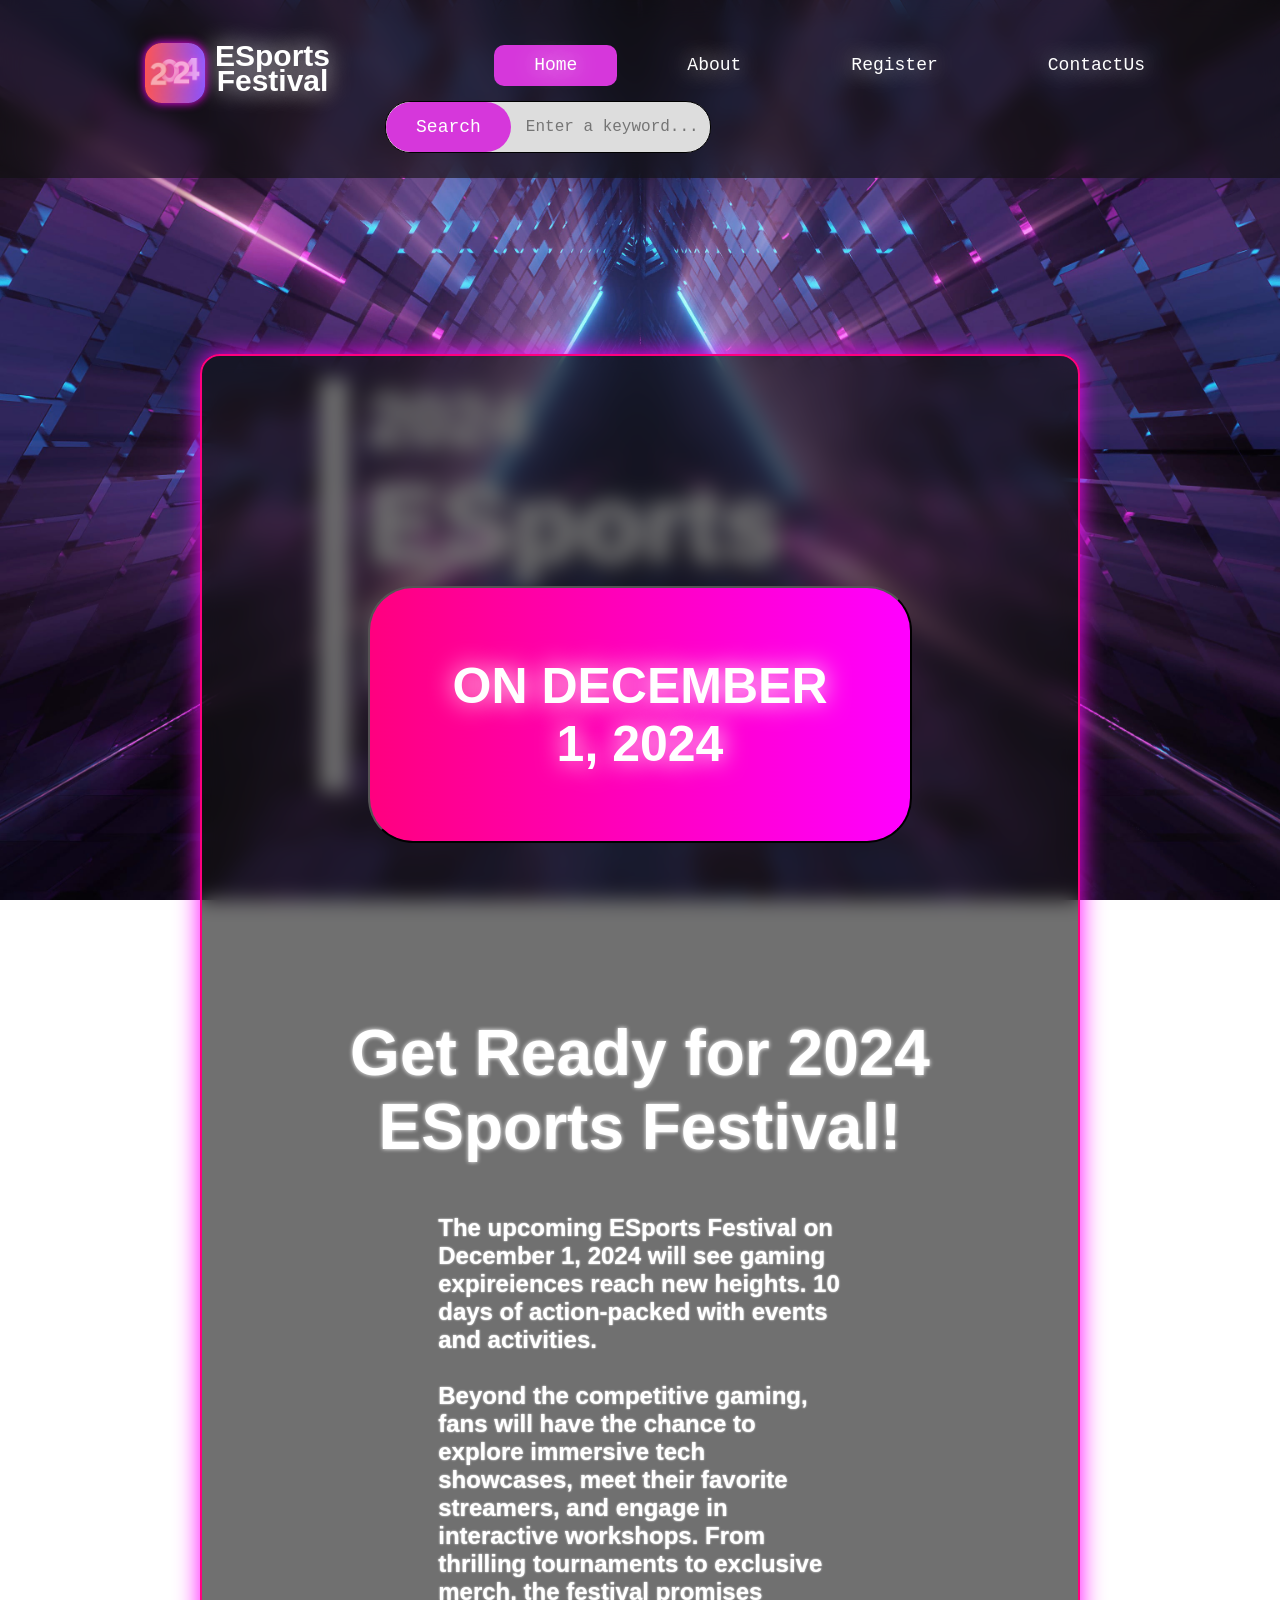
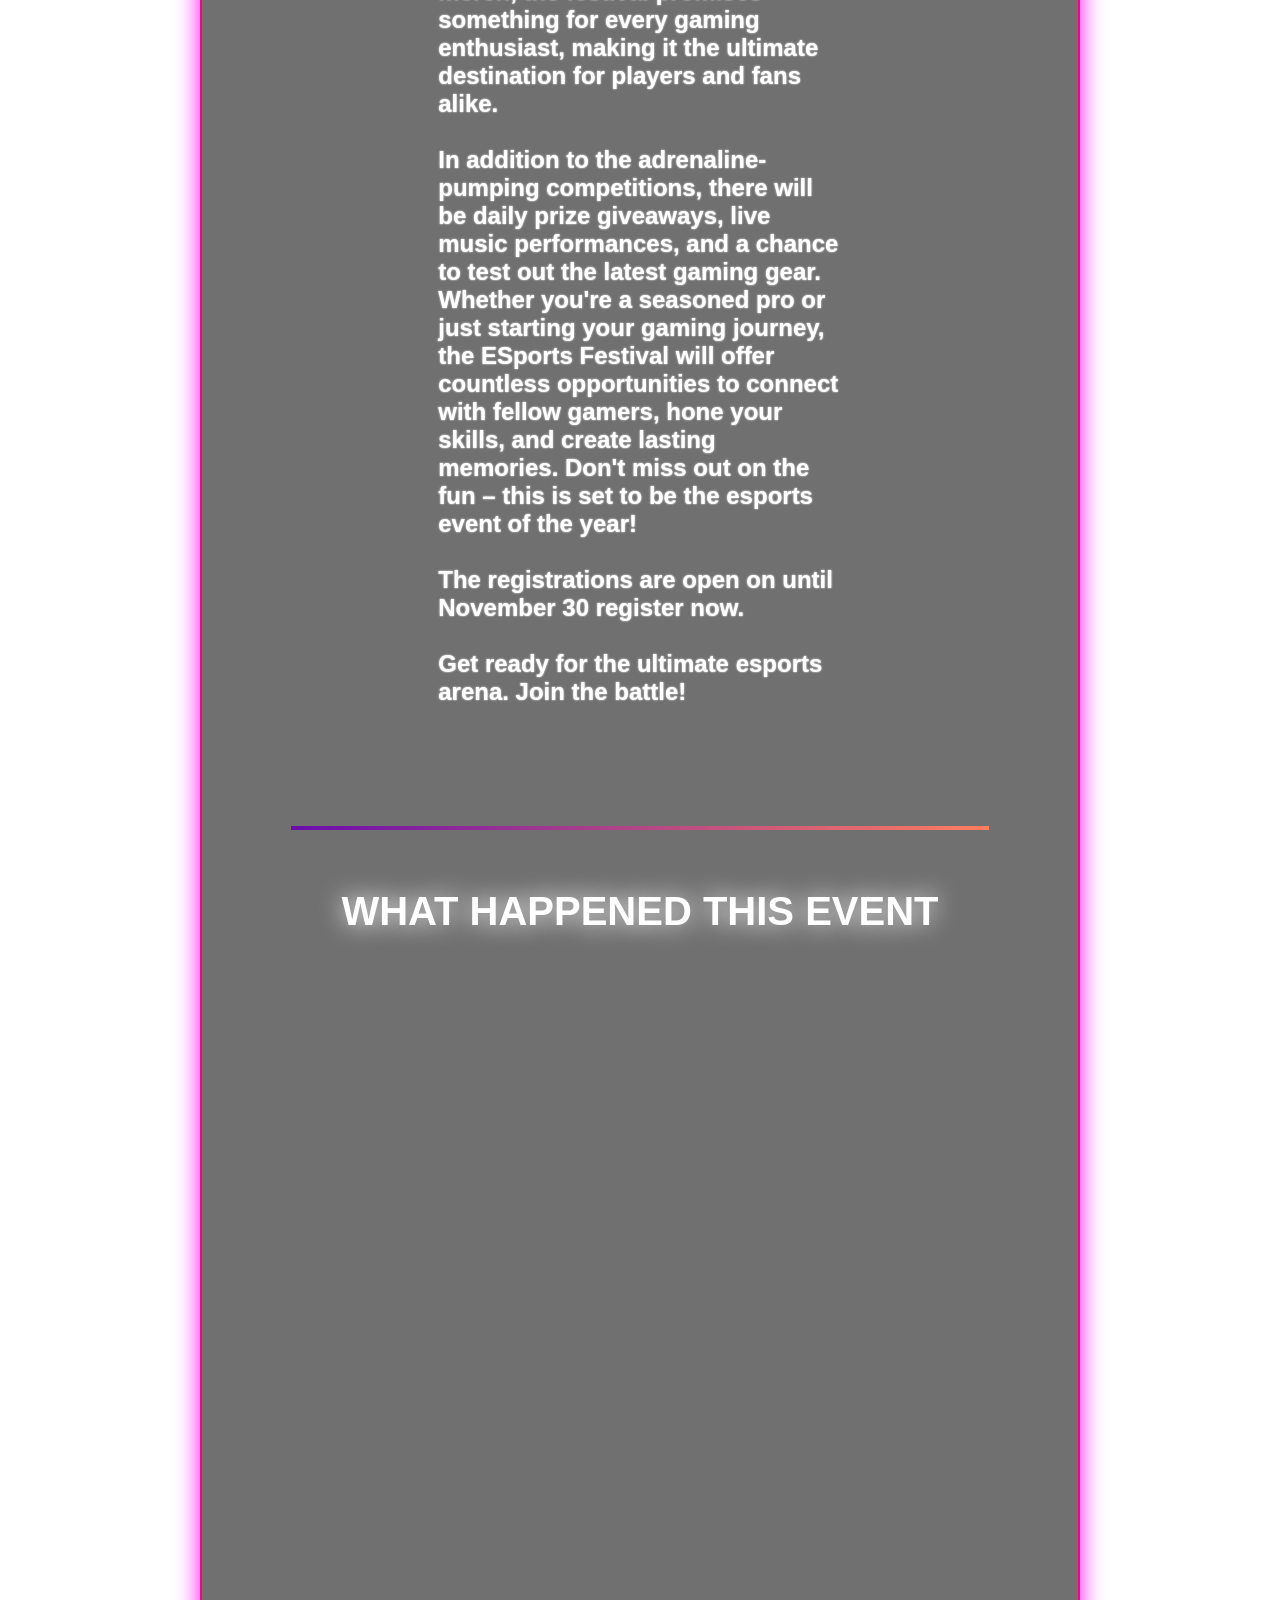
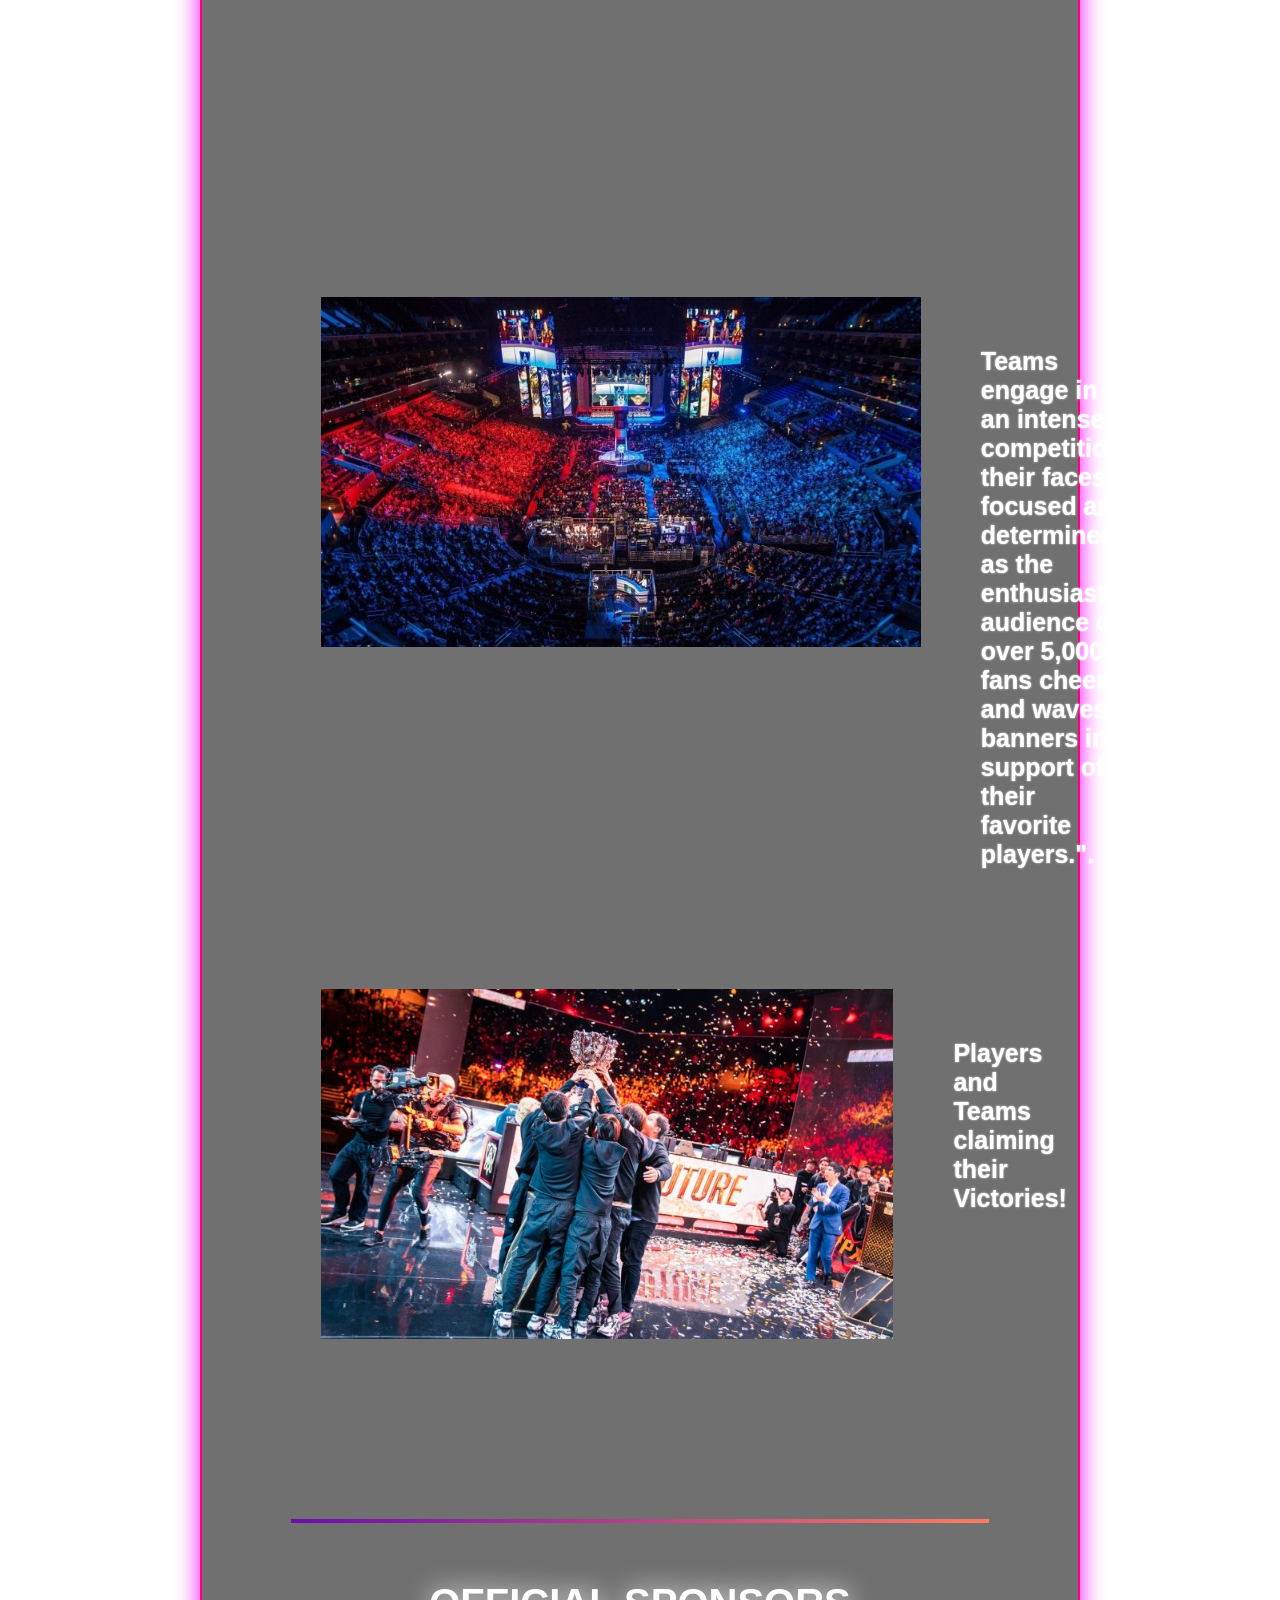
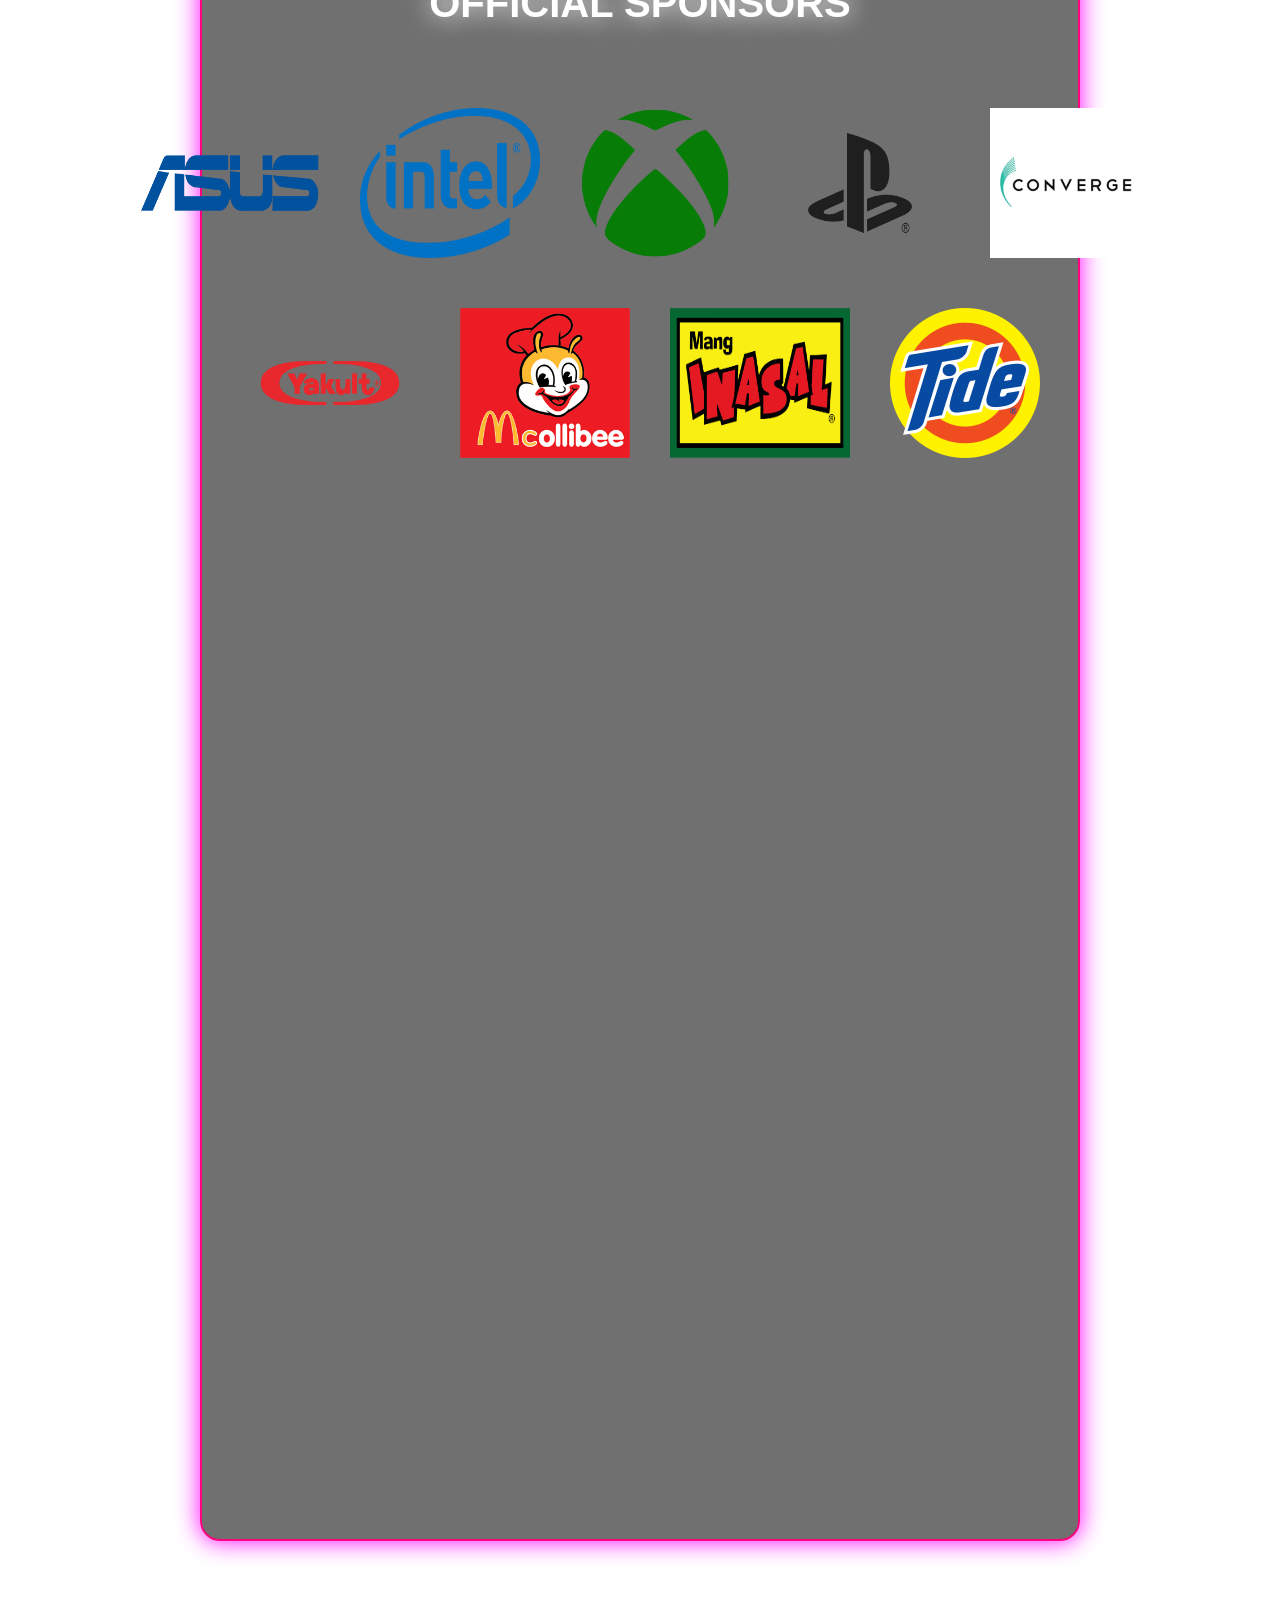
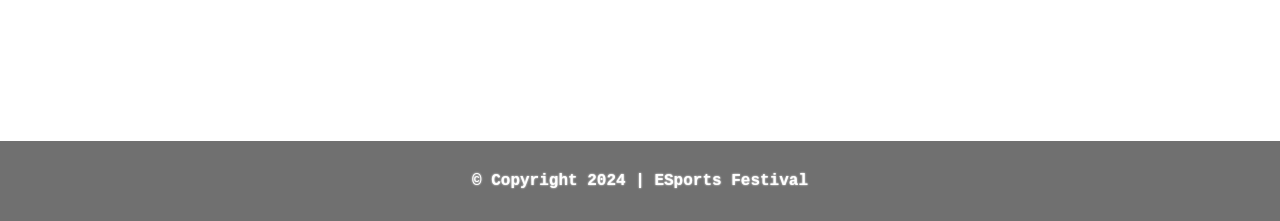
==== schoolstuff/esportsfestival/index.html @ 8cc8c057 "a" ====
<!DOCTYPE html>
<html lang="en">
<head>
  <meta charset="UTF-8">
  <meta name="viewport" content="width=device-width, initial-scale=1.0 , user-scalable=yes">
  <meta http-equiv="X-UA-Compatible" content="IE=edge">
  <title>Home</title>
  <link rel="stylesheet" href="css/header.css">
  <link rel="stylesheet" href="css/style1.css">
  <link rel="stylesheet" href="css/footer.css">
  <link rel="icon" href="img/icon.png">
</head>
<body>

  <!-- reference "https://www.w3schools.com/howto/howto_css_fullscreen_video.asp" -->
  <!-- Header -->
  <div class="header">
    <a href="#" class="logo"><img src="img/2024.png">ESports<br>Festival</a>
    <div class="header-right">
      <a class="active" href="index.html">Home</a>
      <a href="index2.html">About</a>
      <a href="index3.html">Register</a>
      <a href="index4.html">ContactUs</a>
    </div><br>
    <div class="searchbox">
      <form action="php/search_handler.php" method="GET">
          <button type="submit">Search</button>
          <input type="text" name="search" placeholder="Enter a keyword..." required>
      </form>
    </div>
  </div>

  <!-- video source https://www.youtube.com/watch?v=XB7Lzt_stNY&t=5s -->
  <!-- edited source https://youtu.be/AmahHqZ_A8Y -->
  <!-- Video Intro --> 
  <div class="video-container">
    <video autoplay loop muted>
      <source src="video/vid.mp4" type="video/mp4">
    </video>
  </div>

  <!-- Center logo-->
  <div class="overlay-text">
    <h4 class="ani">2024</h4>
    <h2 class="ani">ESports<br>Festival</h2>
    <p>"Power up your esports journey at 2024 Esport Festival! Compete fiercely, win big, and be part of gaming history!"</p>
  </div>
  
  <!-- Content -->
  <div class="content">
    <div class="first-content ani">
      <button>
        <h1 class="ani">ON DECEMBER 1, 2024</h1>
      </button>
      <h2 class="ani">Get Ready for 2024 ESports Festival!</h2>
      <h3 class="ani">The upcoming ESports Festival on December 1, 2024 will see gaming expireiences reach new heights. 10 days of action-packed with events and activities.<br><br>
      Beyond the competitive gaming, fans will have the chance to explore immersive tech showcases, meet their favorite streamers, and engage in interactive workshops. From thrilling tournaments to exclusive merch, the festival promises something for every gaming enthusiast, making it the ultimate destination for players and fans alike.<br><br>
      In addition to the adrenaline-pumping competitions, there will be daily prize giveaways, live music performances, and a chance to test out the latest gaming gear. Whether you're a seasoned pro or just starting your gaming journey, the ESports Festival will offer countless opportunities to connect with fellow gamers, hone your skills, and create lasting memories. Don't miss out on the fun – this is set to be the esports event of the year!<br><br>
      The registrations are open on until November 30 register now.<br><br>
      Get ready for the ultimate esports arena. Join the battle!</h3>
    </div>
    <div class="second-content">
      <h1 class="ani">WHAT HAPPENED THIS EVENT</h1>
      <div class="content1 ani">
        <img src="img/img1.jpg">
        <p>It's an 5v5 up to 10v10 gameplay competition, where teams battle fiercely in a test of skill, strategy, and teamwork to reach the prestigious championship title, showcasing their unique tactics and individual talents in an electrifying atmosphere filled with excitement and anticipation.</p>
      </div>
      <div class="content2 ani">
        <img src="img/img2.jpg">
        <p>Teams engage in an intense competition, their faces focused and determined, as the enthusiastic audience of over 5,000+ fans cheers and waves banners in support of their favorite players.".</p>
      </div>
      <div class="content2 ani">
        <img src="img/img3.jpg">
        <p>Players and Teams claiming their Victories!</p>
      </div>
    </div>
    <div class="third-content ani">
      <h1 class="ani">OFFICIAL SPONSORS</h1>
      <div class="sponsor-logo ani">
        <img src="img/asus.png">
        <img src="img/intel.png">
        <img src="img/xbox.png">
        <img src="img/playstation.png">
        <img src="img/converge.png">
      </div>
      <div class="sponsor-logo ani">
        <img src="img/yakult.png">
        <img src="img/macollibe.png">
        <img src="img/manginasal.png">
        <img src="img/tide.png">
      </div>
    </div>
    <div class="fourth-content ani">
      <div class="school-box ani">
        <a href="https://www.facebook.com/ssctagudin"><img src="img/ispsclogo.png" alt=""></a>
        <h1>Ilocos Sur Polytechnic State College</h1>
        <h1>Bachelor of Science and Information Technology</h1>
        <h2>Project in Front-End</h2>
      </div>
      <div class="developer-box ani">
        <h2 class="ani">Develop By:</h2>
        <div class="devimg ani">
          <a href="https://www.facebook.com/lawrence248"><img src="img/user1.jpg" alt=""></a><br>
          <h3>Mark Lawrence V. Cortez</h3>
          <a href="https://www.facebook.com/Keannzz"><img src="img/user2.jpg" alt=""></a><br>
          <h3>Keannu C. Dela Cruz</h3>
          <a href="https://www.facebook.com/aj.gadiaza.1"><img src="img/user3.jpg" alt=""></a><br>
          <h3>Arvin John G. Ysit</h3>
          <a href="https://www.facebook.com/lhenard.sumbad.7"><img src="img/user4.jpg" alt=""></a><br>
          <h3>Lhenard Aldhrin B. Sumbad</h3>
        </div>
        <h6>This website is entirely fictional and created for educational purposes only.</h6>
      </div>
    </div>
  </div>

  <!-- Footer -->
  <footer>
    <h4>© Copyright 2024 | ESports Festival</h4>
  </footer>
  
  <!-- Animation Script -->
  <script src="javascript/script.js"></script>
</body>
</html>
---- schoolstuff/esportsfestival/css/header.css ----
/* Text animation */
:is(.ani) {
  opacity: 0;
  transform: translateY(24px); 
  transition: opacity 0.8s ease-out, transform 0.8s ease-out;
}

:is(.ani).visible {
  opacity: 1;
  transform: translateY(0);
}

html {
  scroll-behavior: smooth;
}

body { 
  margin: 0;
  font-family: Arial, Helvetica, sans-serif;
  background: url(../img/background2.jpg);
  background-size: cover; 
  background-position: center; 
  background-repeat: no-repeat;
  background-attachment: fixed;
}


/* Header Style */
.header {
  width: 100%;
  padding: 20px 80px;
  box-sizing: border-box;
  backdrop-filter: blur(10px);
  background-color:rgba(18, 18, 18, 0.6);
  position: fixed;
  z-index: 1;
}
  
.header a.logo {
  display: flex;
  font-size: 30px;
  font-weight: bold;
  font-family: 'Franklin Gothic Medium', 'Arial Narrow', Arial, sans-serif;
  text-shadow: 0 0 25px #ffffff;
}

.header a.logo img {
  height: 60px;
  width: 60px;
  border-radius: 28%;
  box-shadow: 0 0 10px #ff00ff; 
  margin: 0 10px;
}

.header a {
  float: left;
  text-align: center;
  margin: 15px 15px;
  padding: 8px 40px;
  text-decoration: none;
  font-size: 18px; 
  line-height: 25px;
  border-radius: 10px;
  color: rgb(255, 255, 255);
  text-shadow: 0 0 25px #ffffff;
  font-family: "Lucida Console", "Courier New", monospace;
}

.header a.active {
  background-color: rgb(214, 55, 219);
  text-shadow: 0 0 25px #ffffff;
  color: white;
}

.header-right {
  margin-top: 10px;
  float: right;
}

.header-right a:hover {
  background-color: #ff00ff;
  box-shadow: 0 0 25px #ff00ff; 
}

.searchbox {
  width: 324px;
  height: 40px;
  margin: 5px 0;
  padding: 5px 0px;
  display: flex;
  align-items: center;
  overflow: hidden;
  cursor: pointer;
  border: 1px solid black;
  border-radius: 25px;
  background-color: #ddd;
  transition: .3s;
}

.searchbox:hover {
  width: 600px;
  border: 1px solid #ff007f;
  box-shadow: 0 0 25px #ff00ff;
  transition: .8s;
}

.searchbox form {
  display: flex;
  width: 100%;
}

.searchbox input {
  margin-left: 5px;
  width: 100%;
  outline: none;
  border: none;
  font-size: 16px;
  padding-left: 10px;
  background: transparent;
  font-family: "Lucida Console", "Courier New", monospace;
}

.searchbox button {
  padding: 10px 30px;
  height: 50px;
  cursor: pointer;
  border: none;
  border-radius: 25px;  
  font-size: 18px;
  color: white;
  background-color: rgb(214, 55, 219);
  font-family: "Lucida Console", "Courier New", monospace;
}

.searchbox button:hover {
  background-color: #ff00ff;
  box-shadow: 0 0 25px #ff00ff;
}
---- schoolstuff/esportsfestival/css/style1.css ----
/* Video Style */
.video {
  height: 100%;
  width: 100%;
  z-index: -1;
  margin-top: -100vh;
  position: fixed;
  top: 0;
}

/* Center logo */
.overlay-text {
  margin: 0;
  padding: 0px 50px;
  top: 65%;
  left: 40%;
  transform: translate(-50%, -50%);
  position: absolute;
  color: white;
  text-align: center;
  font-size: 72px;
  font-weight: bold;
  margin-left: 5%;
  padding-left: 20px;
  border-left: 28px white solid;
  z-index: 0;
  font-family: 'New Century Schoolbook, TeX Gyre Schola', serif;
}

.overlay-text h2, .overlay-text h4 {
  margin: 0;
  text-align: left;
  text-shadow: 0 0 25px #ffffff; 
  font-family: 'Franklin Gothic Medium', 'Arial Narrow', Arial, sans-serif;
}

.overlay-text p {
  margin: 0;
  padding: 40px;
  width: auto;
  text-align: left;
  font-size: .1px;
  font-family: 'Franklin Gothic Medium', 'Arial Narrow', Arial, sans-serif;
  transition: 1s;
}

.overlay-text p:hover {
  text-shadow: 0 0 25px #ffffff; 
  font-size: 30px;
  transition: 2s;
}


/* Content */
.content {
  background-color:rgba(18, 18, 18, 0.6);
  backdrop-filter: blur(10px);
  justify-content: center;
  align-items: center;
  text-align: center;
  width: auto;
  height: auto;
  margin: 200px 200px;
  padding: 50px;
  border-radius: 20px;
  border: 2px solid #ff007f;
  box-shadow: 0 0 25px #ff00ff;
}

.first-content button {
  margin: 0 15%;
  padding: 35px 80px;
  margin-top: 180px;
  margin-bottom: 120px;
  text-align: center;
  border-radius: 45px;
  color: white;
  font-size: 25px;
  text-shadow: 0 0 25px #ffffff;
  background: linear-gradient(to right, #ff007f, #ff00ff);
  font-family: 'Franklin Gothic Medium', 'Arial Narrow', Arial, sans-serif;
  transition: 1s;
}

.first-content button:hover {
  margin: 0 10%;
  padding: 90px 150px;
  margin-top: 180px;
  margin-bottom: 120px;
  text-align: center;
  border-radius: 45px;
  font-size: 32px;
  background: linear-gradient(to right, #ff007f, #ff00ff);
  box-shadow: 0 0 50px #ff00ff;
  transition: .5s;
}

.first-content h2 {
  color: white;
  font-size: 64px;
  margin-bottom: 50px;
  text-align: center;
  text-shadow: 0 0 4px #ffffff;
  font-family: 'Franklin Gothic Medium', 'Arial Narrow', Arial, sans-serif;
}

.first-content h3 {
  margin: 0 24%;
  color: white;
  font-size: 24px;
  margin-bottom: 120px;
  text-align: left;
  text-shadow: 0 0 2px #ffffff;
  font-family: 'Franklin Gothic Medium', 'Arial Narrow', Arial, sans-serif;
}

.second-content {
  margin: 0 5%;
  margin-bottom: 150px;
  text-align: left;
  border-top: 4px solid transparent;
  border-image: linear-gradient(to right, #6a0dad, #ff7e5f);
  border-image-slice: 1;
}

.second-content h1 {
  color: white;
  padding: 32px;
  font-size: 40px;
  font-weight: bold;
  text-align: center;
  text-shadow: 0 0 25px #ffffff;
  font-family: 'Franklin Gothic Medium', 'Arial Narrow', Arial, sans-serif;
}

.content1 {
  margin: 5% 0;
  display: flex;
}

.content1 img {
  padding: 30px;
  height: auto;
  width: auto;
}

.content2 {
  margin: 5% 0;
  display: flex;
}

.content2 img {
  padding: 30px;
  height: 350px;
  width: 600px;
}

.content3 {
  margin: 5% 0;
  display: flex;
}

.content3 img {
  padding: 30px;
  height: 350px;
  width: 600px;
}

.content p {
  color: white;
  padding: 30px 30px;
  margin-top: 50px;
  text-align: left;
  font-size: 25px;
  font-weight: bold;
  text-shadow: 0 0 2px #ffffff;
  font-family: 'Franklin Gothic Medium', 'Arial Narrow', Arial, sans-serif;
  transition: .5s;
}

.content p:hover {
  font-size: 28px;
  transition: .8s;
}

.third-content {
  margin: 0 5%;
  margin-bottom: 200px;
  text-align: left;
  border-top: 4px solid transparent;
  border-image: linear-gradient(to right, #6a0dad, #ff7e5f);
  border-image-slice: 1;
}

.third-content h1 {
  color: white;
  padding: 32px;
  font-size: 40px;
  font-weight: bold;
  text-align: center;
  text-shadow: 0 0 25px #ffffff;
  font-family: 'Franklin Gothic Medium', 'Arial Narrow', Arial, sans-serif;
}

.sponsor-logo {
  margin: 50px 0;
  display: flex;
  justify-content: center;
  align-items: center;
}

.third-content img {
  margin: 0 20px;
  height: 150px;
  width: 180px;
  transition: .8s;
}

.third-content img:hover {
  margin: 0 20px;
  height: 180px;
  width: 200px;
  transition: .5s;
}

.fourth-content {
  margin: 0 5%;
  text-align: left;
  border-top: 4px solid transparent;
  border-image: linear-gradient(to right, #6a0dad, #ff7e5f);
  border-image-slice: 1;
}

.school-box {
  margin-top: 5%;
  text-align: center;
}

.school-box img {
  height: auto;
  width: auto;
}

.school-box h1 {
  color: white;
  padding: 5px;
  font-size: 35px;
  font-weight: bold;
  text-align: center;
  text-shadow: 0 0 25px #ffffff;
  font-family: 'Franklin Gothic Medium', 'Arial Narrow', Arial, sans-serif;
}

.school-box h2 {
  margin-top: 5%;
  color: white;
  padding: 20px;
  font-size: 30px;
  font-weight: bold;
  text-align: center;
  text-shadow: 0 0 25px #ffffff;
  font-family: 'Franklin Gothic Medium', 'Arial Narrow', Arial, sans-serif;
}

.developer-box {
  margin-top: 20px;
  text-align: left;
}

.developer-box h2 {
  color: white;
  font-size: 24px;
  margin: 5% 20%;
  font-weight: bold;
  text-shadow: 0 0 25px #ffffff;
  font-family: 'Franklin Gothic Medium', 'Arial Narrow', Arial, sans-serif;
}

.developer-box div {
  display: flex;
  text-align: left;
  margin: 20px 20px;
}

.devimg img {
  margin: 20px;
  height: 100px;
  width: 100px;
  border-radius: 100%;
  transition: .8s;
}

.devimg img:hover {
  margin: 20px;
  height: 100px;
  width: 100px;
  border-radius: 10%;
  transition: .4s;
}

.devimg h3 {
  color: white;
  margin-top: 5%;
  font-size: 18px;
  font-weight: bold;
  text-shadow: 0 0 25px #ffffff;
  font-family: 'Franklin Gothic Medium', 'Arial Narrow', Arial, sans-serif;
}

.developer-box h6 {
  color: white;
  margin-top: 5%;
  font-size: 18px;
  font-weight: bold;
  text-align: center;
  font-family: 'Franklin Gothic Medium', 'Arial Narrow', Arial, sans-serif;
}


/* Mobile Phone Screen */
@media screen and (max-width: 1080px) {
/* Header Style */
.header {
  background-color:rgba(18, 18, 18, 1);
  position: fixed;
  overflow: hidden;
  width: 100%;
  padding: 24px px;
  z-index: 1;
  display: flex;
  flex-wrap: wrap;
}

.header a {
  flex-grow: 1;
  flex-basis: 200;
  width: 250px;
  float: none;
  display: block;
  text-align: left;
}

.header-right {
  float: none;
}


/* Video Style */
.video {
  height: 100%;
  width: 20%;
  z-index: -1;
  margin-top: -100vh;
  position: fixed;
  top: 0;
}


/* Center logo */
.overlay-text {
  position: absolute;
  top: 60%;
  left: 50%;
  transform: translate(-50%, -50%);
  width: 400px;
  color: white;
  text-align: center;
  font-size: 36px;
  font-weight: bold;
  padding-left: 20px;
  border-left: 25px white solid;
  z-index: 0;
  font-family: 'Franklin Gothic Medium', 'Arial Narrow', Arial, sans-serif;
}


/* Content */
.content {
  background-color:rgba(18, 18, 18, 0.8);
  margin: 0;
  display: flex;
  flex-wrap: wrap;
  border-radius: 0px;
}

.content div {
  flex-grow: 1;
  flex-basis: 200;
  display: flex;
  flex-wrap: wrap;
}

.first-content {
  display: flex;
  flex-wrap: wrap;
}

.first-content h1, h2, h3 {
  flex-grow: 1;
  flex-basis: 200;
}

.second-content {
  display: flex;
  flex-wrap: wrap;
}

.second-content div {
  flex-grow: 1;
  flex-basis: 200;
}

.third-content {
  display: flex;
  flex-wrap: wrap;
}

.third-content div {
  flex-grow: 1;
  flex-basis: 200;
}

.developer-box {
  display: flex;
  flex-wrap: wrap;
}

.developer-box  a, h3{
  flex-grow: 1;
  flex-basis: 200;
}

/* Footer */
footer {
  background-color:rgba(18, 18, 18, 0.8);
  text-align: center;
  padding: 10px 0;
  margin: 0;
  width: 100%;
}
}
---- schoolstuff/esportsfestival/css/footer.css ----
/* Footer */
footer {
  background-color:rgba(18, 18, 18, 0.6);
  backdrop-filter: blur(10px);
  text-align: center;
  padding: 10px 0;
  margin-top: 50px;
  width: 100%;
}
  
footer h4 {
  text-shadow: 0 0 2px #ffffff; 
  color: white;
  font-family: "Lucida Console", "Courier New", monospace;
  text-align: center;
}
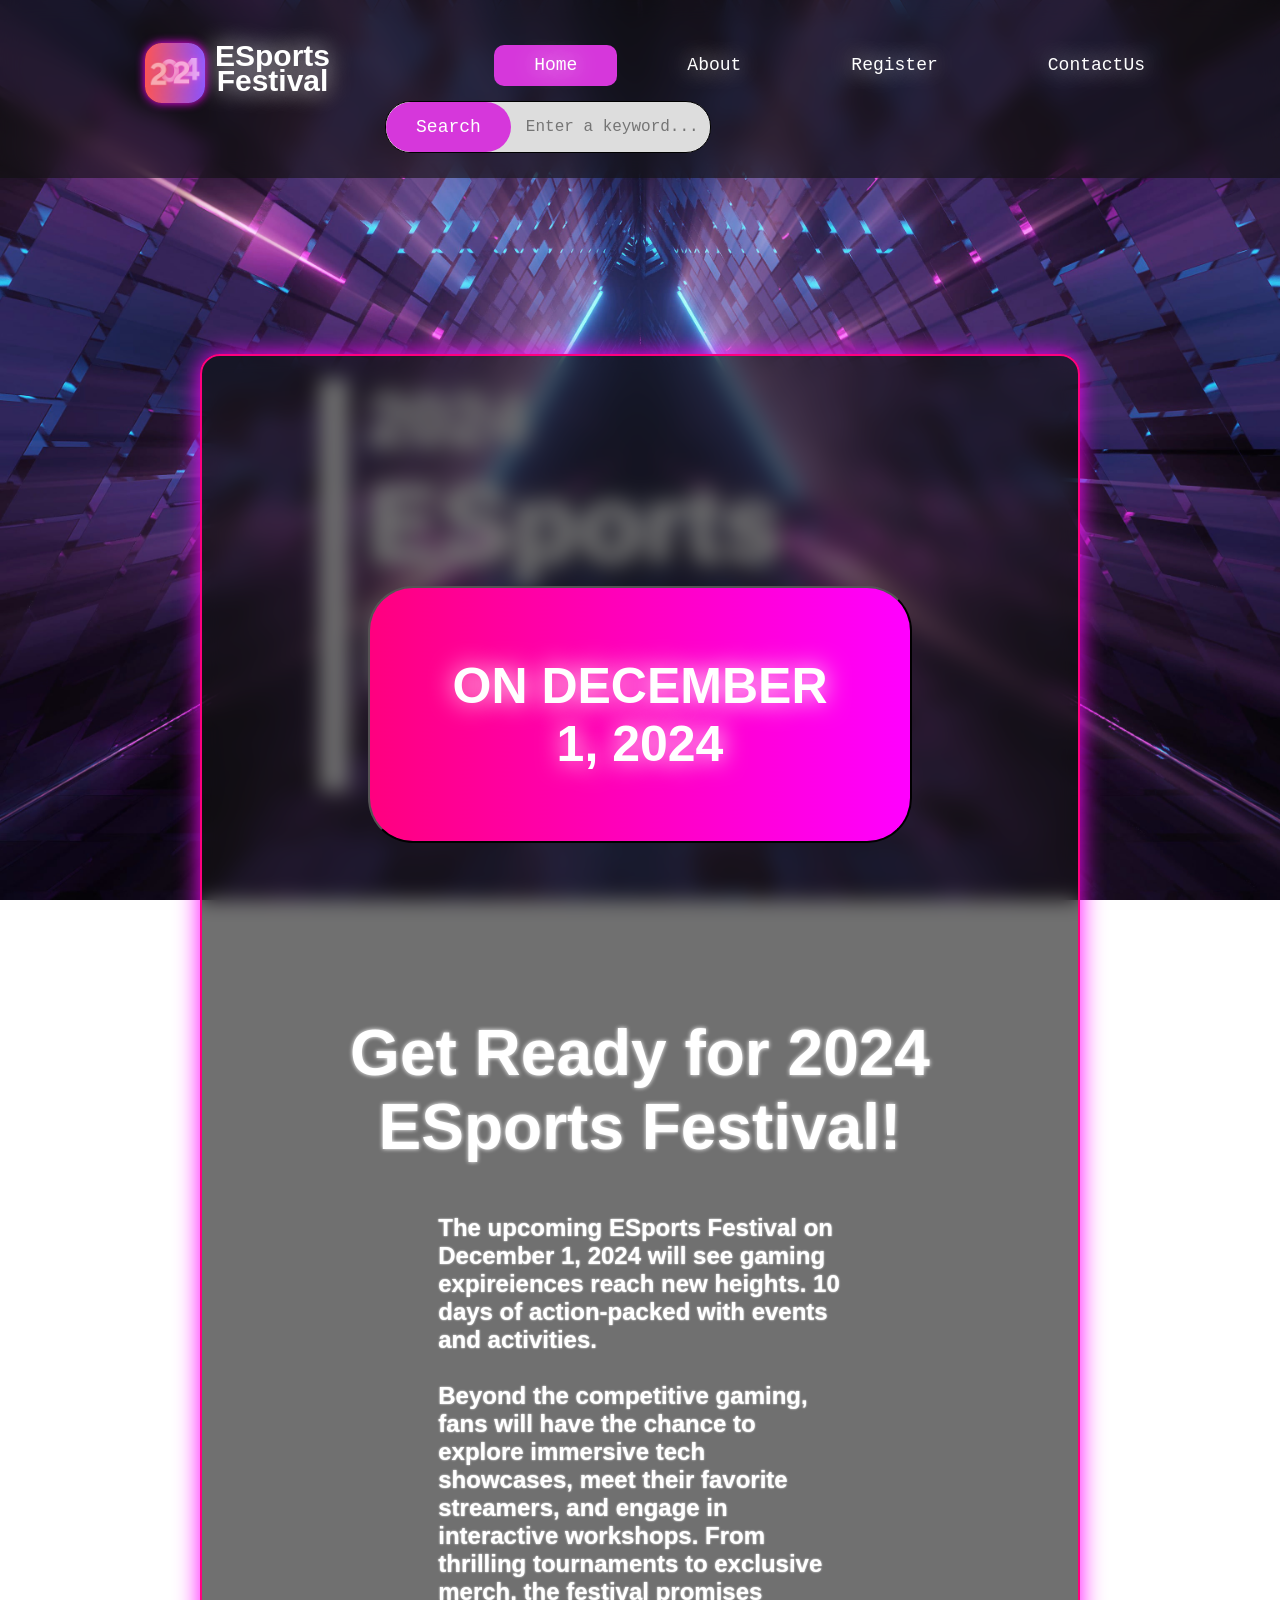
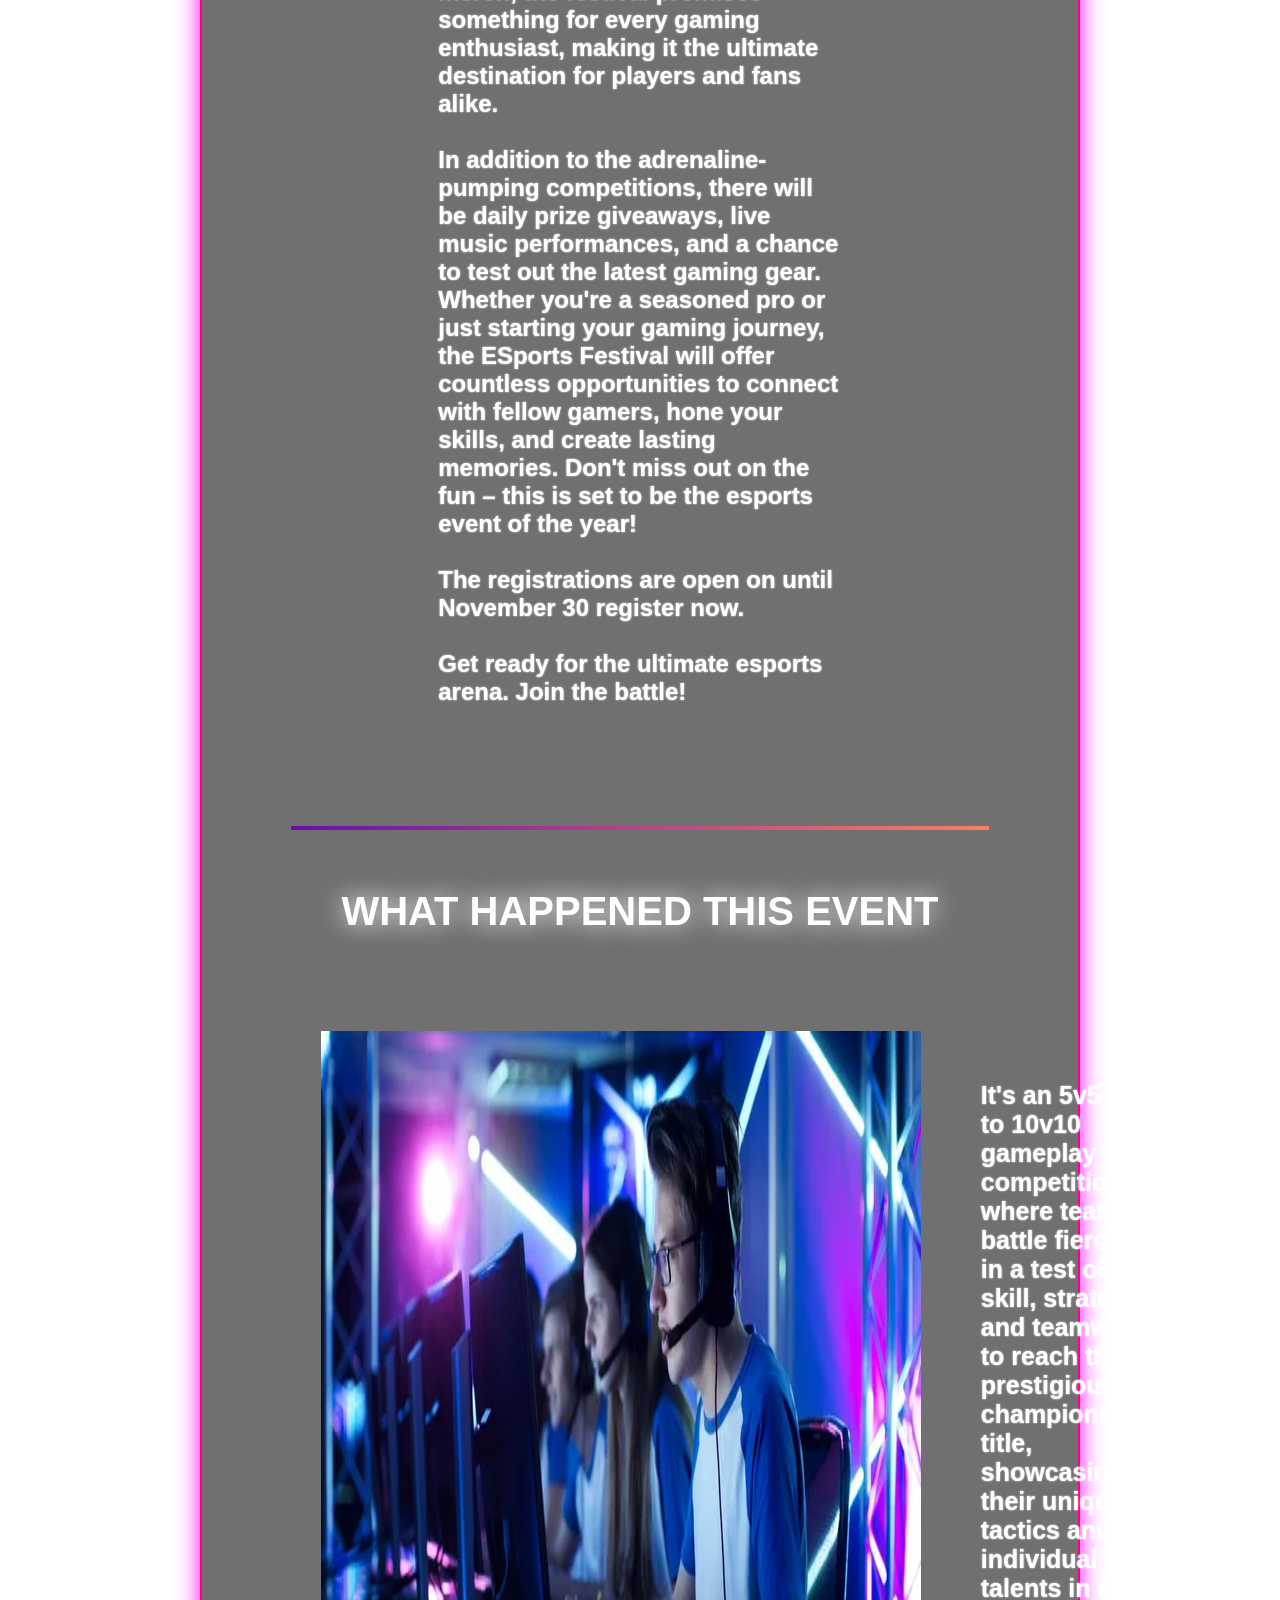
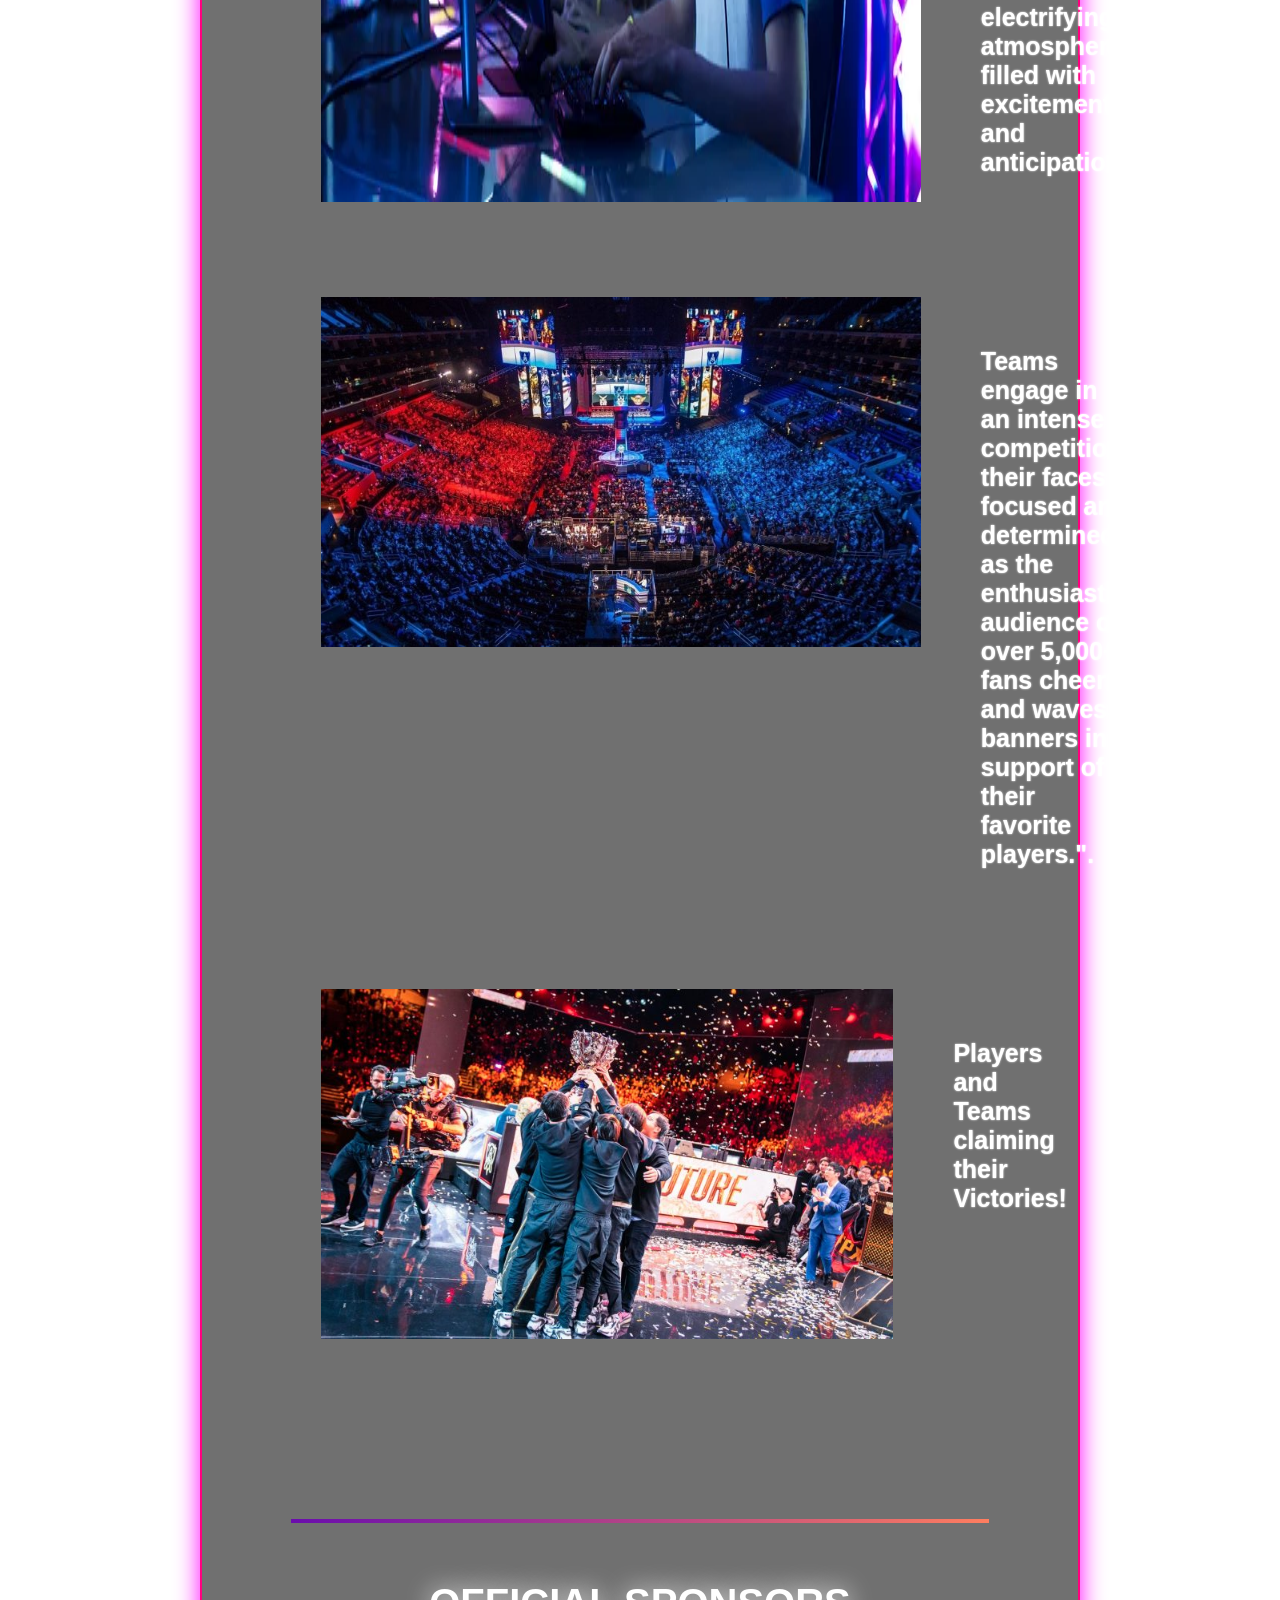
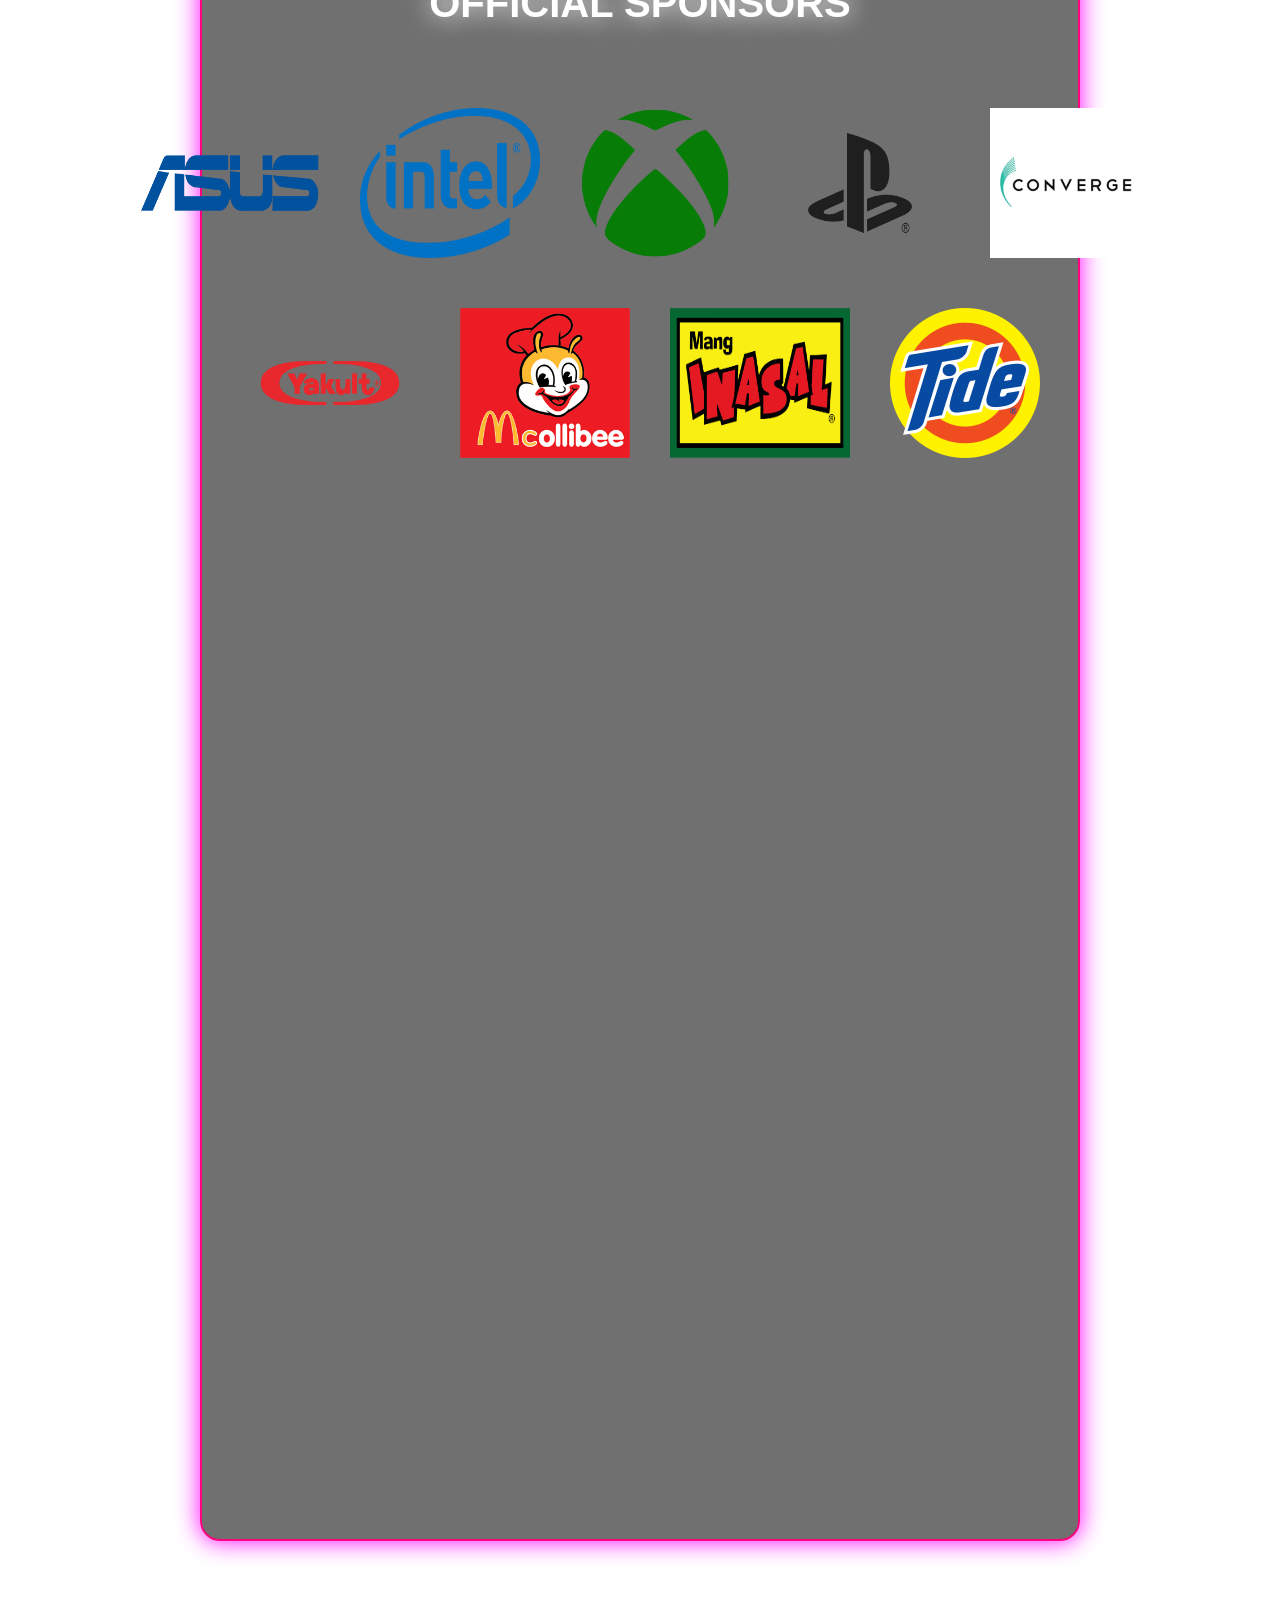
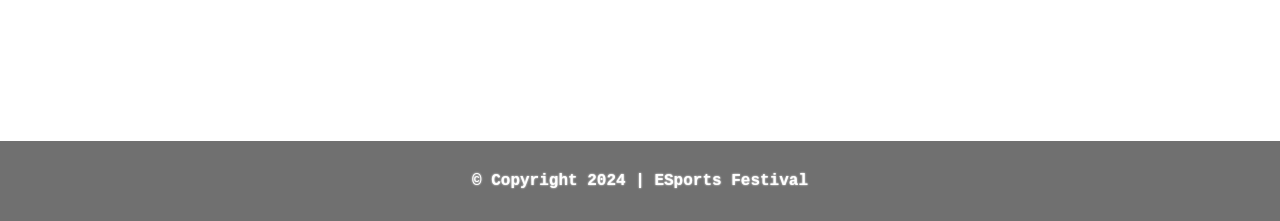
==== commit 6d5fb41e: "a" ====
--- a/schoolstuff/esportsfestival/index.html
+++ b/schoolstuff/esportsfestival/index.html
@@ -6,7 +6,7 @@
   <meta http-equiv="X-UA-Compatible" content="IE=edge">
   <title>Home</title>
   <link rel="stylesheet" href="css/header.css">
-  <link rel="stylesheet" href="css/style1.css">
+  <link rel="stylesheet" href="css/home.css">
   <link rel="stylesheet" href="css/footer.css">
   <link rel="icon" href="img/icon.png">
 </head>
@@ -18,9 +18,9 @@
     <a href="#" class="logo"><img src="img/2024.png">ESports<br>Festival</a>
     <div class="header-right">
       <a class="active" href="index.html">Home</a>
-      <a href="index2.html">About</a>
-      <a href="index3.html">Register</a>
-      <a href="index4.html">ContactUs</a>
+      <a href="about.php">About</a>
+      <a href="register.html">Register</a>
+      <a href="contact.html">ContactUs</a>
     </div><br>
     <div class="searchbox">
       <form action="php/search_handler.php" method="GET">
--- a/schoolstuff/esportsfestival/css/home.css
+++ b/schoolstuff/esportsfestival/css/home.css
@@ -0,0 +1,441 @@
+/* Video Style */
+.video {
+  height: 100%;
+  width: 100%;
+  z-index: -1;
+  margin-top: -100vh;
+  position: fixed;
+  top: 0;
+}
+
+/* Center logo */
+.overlay-text {
+  margin: 0;
+  padding: 0px 50px;
+  top: 65%;
+  left: 40%;
+  transform: translate(-50%, -50%);
+  position: absolute;
+  color: white;
+  text-align: center;
+  font-size: 72px;
+  font-weight: bold;
+  margin-left: 5%;
+  padding-left: 20px;
+  border-left: 28px white solid;
+  z-index: 0;
+  font-family: 'New Century Schoolbook, TeX Gyre Schola', serif;
+}
+
+.overlay-text h2, .overlay-text h4 {
+  margin: 0;
+  text-align: left;
+  text-shadow: 0 0 25px #ffffff; 
+  font-family: 'Franklin Gothic Medium', 'Arial Narrow', Arial, sans-serif;
+}
+
+.overlay-text p {
+  margin: 0;
+  padding: 40px;
+  width: auto;
+  text-align: left;
+  font-size: .1px;
+  font-family: 'Franklin Gothic Medium', 'Arial Narrow', Arial, sans-serif;
+  transition: 1s;
+}
+
+.overlay-text p:hover {
+  text-shadow: 0 0 25px #ffffff; 
+  font-size: 30px;
+  transition: 2s;
+}
+
+
+/* Content */
+.content {
+  background-color:rgba(18, 18, 18, 0.6);
+  backdrop-filter: blur(10px);
+  justify-content: center;
+  align-items: center;
+  text-align: center;
+  width: auto;
+  height: auto;
+  margin: 200px 200px;
+  padding: 50px;
+  border-radius: 20px;
+  border: 2px solid #ff007f;
+  box-shadow: 0 0 25px #ff00ff;
+}
+
+.first-content button {
+  margin: 0 15%;
+  padding: 35px 80px;
+  margin-top: 180px;
+  margin-bottom: 120px;
+  text-align: center;
+  border-radius: 45px;
+  color: white;
+  font-size: 25px;
+  text-shadow: 0 0 25px #ffffff;
+  background: linear-gradient(to right, #ff007f, #ff00ff);
+  font-family: 'Franklin Gothic Medium', 'Arial Narrow', Arial, sans-serif;
+  transition: 1s;
+}
+
+.first-content button:hover {
+  margin: 0 10%;
+  padding: 90px 150px;
+  margin-top: 180px;
+  margin-bottom: 120px;
+  text-align: center;
+  border-radius: 45px;
+  font-size: 32px;
+  background: linear-gradient(to right, #ff007f, #ff00ff);
+  box-shadow: 0 0 50px #ff00ff;
+  transition: .5s;
+}
+
+.first-content h2 {
+  color: white;
+  font-size: 64px;
+  margin-bottom: 50px;
+  text-align: center;
+  text-shadow: 0 0 4px #ffffff;
+  font-family: 'Franklin Gothic Medium', 'Arial Narrow', Arial, sans-serif;
+}
+
+.first-content h3 {
+  margin: 0 24%;
+  color: white;
+  font-size: 24px;
+  margin-bottom: 120px;
+  text-align: left;
+  text-shadow: 0 0 2px #ffffff;
+  font-family: 'Franklin Gothic Medium', 'Arial Narrow', Arial, sans-serif;
+}
+
+.second-content {
+  margin: 0 5%;
+  margin-bottom: 150px;
+  text-align: left;
+  border-top: 4px solid transparent;
+  border-image: linear-gradient(to right, #6a0dad, #ff7e5f);
+  border-image-slice: 1;
+}
+
+.second-content h1 {
+  color: white;
+  padding: 32px;
+  font-size: 40px;
+  font-weight: bold;
+  text-align: center;
+  text-shadow: 0 0 25px #ffffff;
+  font-family: 'Franklin Gothic Medium', 'Arial Narrow', Arial, sans-serif;
+}
+
+.content1 {
+  margin: 5% 0;
+  display: flex;
+}
+
+.content1 img {
+  padding: 30px;
+  height: auto;
+  width: auto;
+}
+
+.content2 {
+  margin: 5% 0;
+  display: flex;
+}
+
+.content2 img {
+  padding: 30px;
+  height: 350px;
+  width: 600px;
+}
+
+.content3 {
+  margin: 5% 0;
+  display: flex;
+}
+
+.content3 img {
+  padding: 30px;
+  height: 350px;
+  width: 600px;
+}
+
+.content p {
+  color: white;
+  padding: 30px 30px;
+  margin-top: 50px;
+  text-align: left;
+  font-size: 25px;
+  font-weight: bold;
+  text-shadow: 0 0 2px #ffffff;
+  font-family: 'Franklin Gothic Medium', 'Arial Narrow', Arial, sans-serif;
+  transition: .5s;
+}
+
+.content p:hover {
+  font-size: 28px;
+  transition: .8s;
+}
+
+.third-content {
+  margin: 0 5%;
+  margin-bottom: 200px;
+  text-align: left;
+  border-top: 4px solid transparent;
+  border-image: linear-gradient(to right, #6a0dad, #ff7e5f);
+  border-image-slice: 1;
+}
+
+.third-content h1 {
+  color: white;
+  padding: 32px;
+  font-size: 40px;
+  font-weight: bold;
+  text-align: center;
+  text-shadow: 0 0 25px #ffffff;
+  font-family: 'Franklin Gothic Medium', 'Arial Narrow', Arial, sans-serif;
+}
+
+.sponsor-logo {
+  margin: 50px 0;
+  display: flex;
+  justify-content: center;
+  align-items: center;
+}
+
+.third-content img {
+  margin: 0 20px;
+  height: 150px;
+  width: 180px;
+  transition: .8s;
+}
+
+.third-content img:hover {
+  margin: 0 20px;
+  height: 180px;
+  width: 200px;
+  transition: .5s;
+}
+
+.fourth-content {
+  margin: 0 5%;
+  text-align: left;
+  border-top: 4px solid transparent;
+  border-image: linear-gradient(to right, #6a0dad, #ff7e5f);
+  border-image-slice: 1;
+}
+
+.school-box {
+  margin-top: 5%;
+  text-align: center;
+}
+
+.school-box img {
+  height: auto;
+  width: auto;
+}
+
+.school-box h1 {
+  color: white;
+  padding: 5px;
+  font-size: 35px;
+  font-weight: bold;
+  text-align: center;
+  text-shadow: 0 0 25px #ffffff;
+  font-family: 'Franklin Gothic Medium', 'Arial Narrow', Arial, sans-serif;
+}
+
+.school-box h2 {
+  margin-top: 5%;
+  color: white;
+  padding: 20px;
+  font-size: 30px;
+  font-weight: bold;
+  text-align: center;
+  text-shadow: 0 0 25px #ffffff;
+  font-family: 'Franklin Gothic Medium', 'Arial Narrow', Arial, sans-serif;
+}
+
+.developer-box {
+  margin-top: 20px;
+  text-align: left;
+}
+
+.developer-box h2 {
+  color: white;
+  font-size: 24px;
+  margin: 5% 20%;
+  font-weight: bold;
+  text-shadow: 0 0 25px #ffffff;
+  font-family: 'Franklin Gothic Medium', 'Arial Narrow', Arial, sans-serif;
+}
+
+.developer-box div {
+  display: flex;
+  text-align: left;
+  margin: 20px 20px;
+}
+
+.devimg img {
+  margin: 20px;
+  height: 100px;
+  width: 100px;
+  border-radius: 100%;
+  transition: .8s;
+}
+
+.devimg img:hover {
+  margin: 20px;
+  height: 100px;
+  width: 100px;
+  border-radius: 10%;
+  transition: .4s;
+}
+
+.devimg h3 {
+  color: white;
+  margin-top: 5%;
+  font-size: 18px;
+  font-weight: bold;
+  text-shadow: 0 0 25px #ffffff;
+  font-family: 'Franklin Gothic Medium', 'Arial Narrow', Arial, sans-serif;
+}
+
+.developer-box h6 {
+  color: white;
+  margin-top: 5%;
+  font-size: 18px;
+  font-weight: bold;
+  text-align: center;
+  font-family: 'Franklin Gothic Medium', 'Arial Narrow', Arial, sans-serif;
+}
+
+
+/* Mobile Phone Screen */
+@media screen and (max-width: 1080px) {
+/* Header Style */
+.header {
+  background-color:rgba(18, 18, 18, 1);
+  position: fixed;
+  overflow: hidden;
+  width: 100%;
+  padding: 24px px;
+  z-index: 1;
+  display: flex;
+  flex-wrap: wrap;
+}
+
+.header a {
+  flex-grow: 1;
+  flex-basis: 200;
+  width: 250px;
+  float: none;
+  display: block;
+  text-align: left;
+}
+
+.header-right {
+  float: none;
+}
+
+
+/* Video Style */
+.video {
+  height: 100%;
+  width: 20%;
+  z-index: -1;
+  margin-top: -100vh;
+  position: fixed;
+  top: 0;
+}
+
+
+/* Center logo */
+.overlay-text {
+  position: absolute;
+  top: 60%;
+  left: 50%;
+  transform: translate(-50%, -50%);
+  width: 400px;
+  color: white;
+  text-align: center;
+  font-size: 36px;
+  font-weight: bold;
+  padding-left: 20px;
+  border-left: 25px white solid;
+  z-index: 0;
+  font-family: 'Franklin Gothic Medium', 'Arial Narrow', Arial, sans-serif;
+}
+
+
+/* Content */
+.content {
+  background-color:rgba(18, 18, 18, 0.8);
+  margin: 0;
+  display: flex;
+  flex-wrap: wrap;
+  border-radius: 0px;
+}
+
+.content div {
+  flex-grow: 1;
+  flex-basis: 200;
+  display: flex;
+  flex-wrap: wrap;
+}
+
+.first-content {
+  display: flex;
+  flex-wrap: wrap;
+}
+
+.first-content h1, h2, h3 {
+  flex-grow: 1;
+  flex-basis: 200;
+}
+
+.second-content {
+  display: flex;
+  flex-wrap: wrap;
+}
+
+.second-content div {
+  flex-grow: 1;
+  flex-basis: 200;
+}
+
+.third-content {
+  display: flex;
+  flex-wrap: wrap;
+}
+
+.third-content div {
+  flex-grow: 1;
+  flex-basis: 200;
+}
+
+.developer-box {
+  display: flex;
+  flex-wrap: wrap;
+}
+
+.developer-box  a, h3{
+  flex-grow: 1;
+  flex-basis: 200;
+}
+
+/* Footer */
+footer {
+  background-color:rgba(18, 18, 18, 0.8);
+  text-align: center;
+  padding: 10px 0;
+  margin: 0;
+  width: 100%;
+}
+}
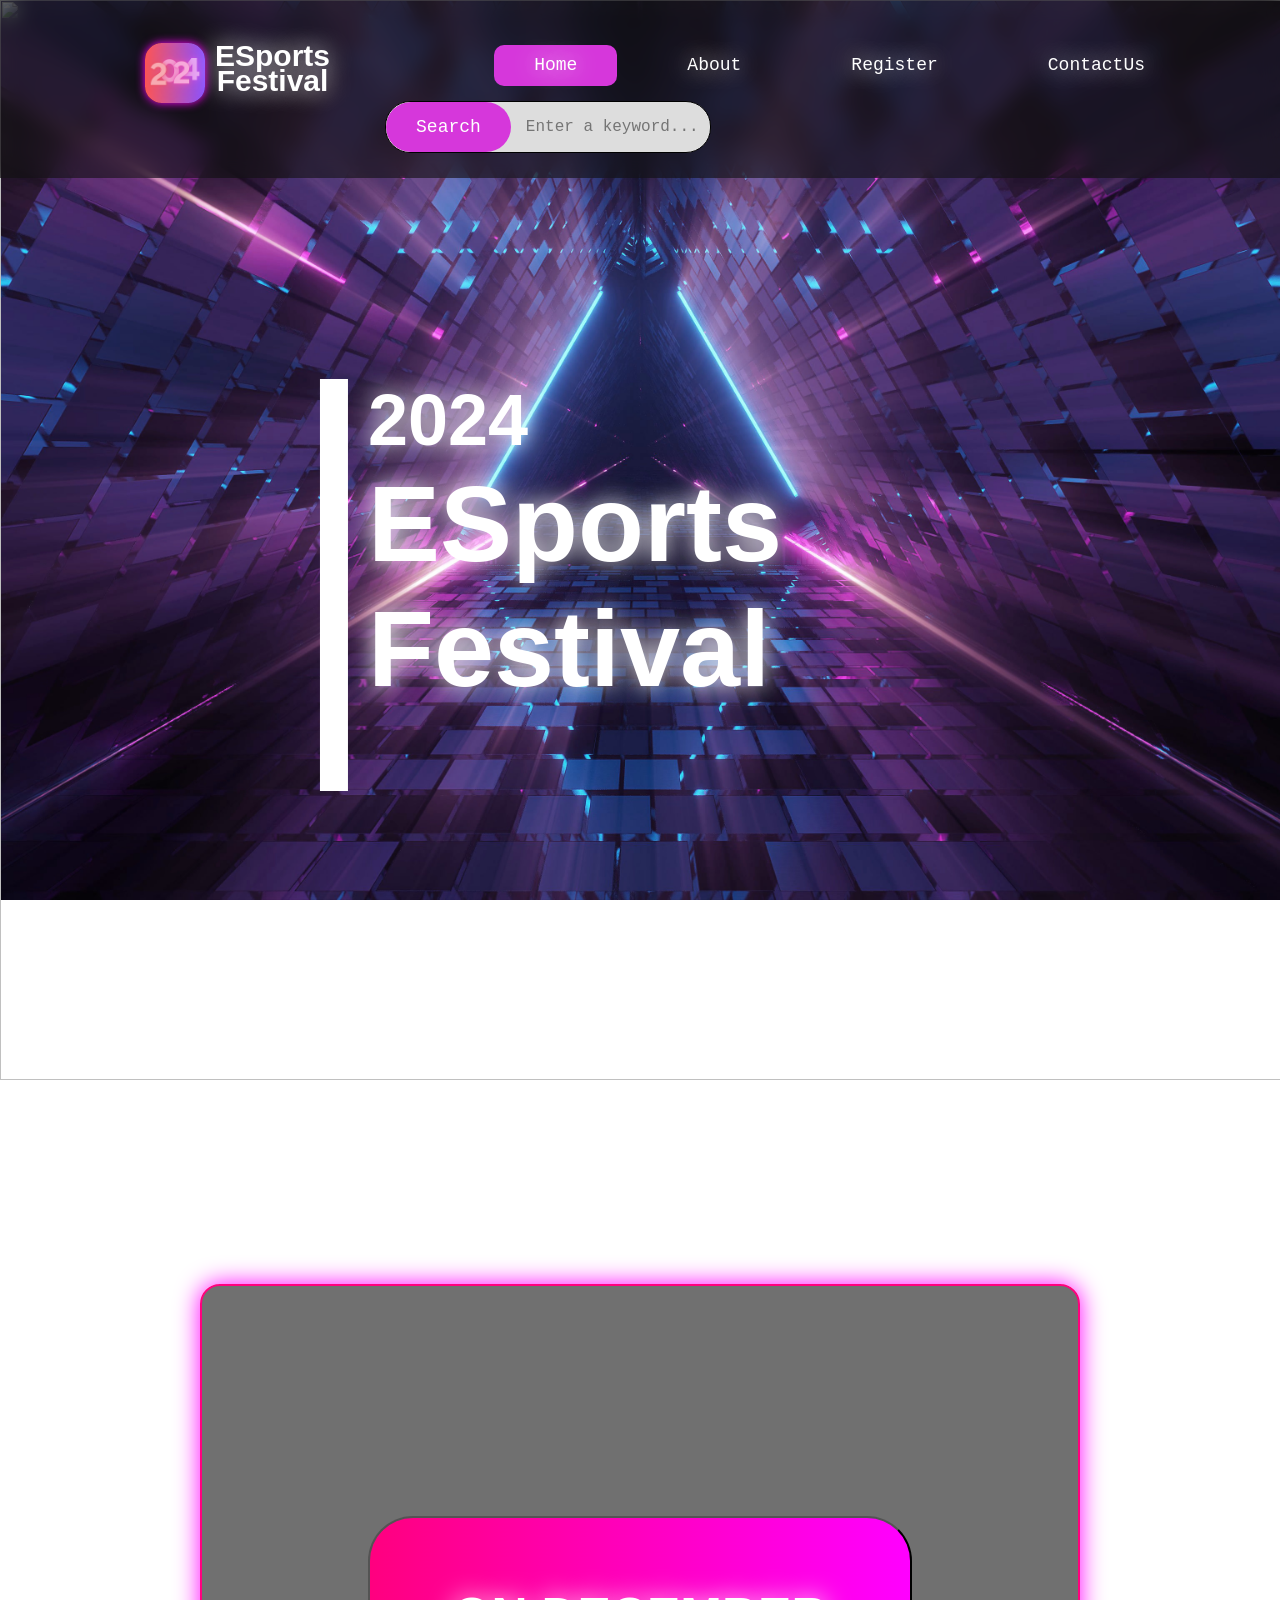
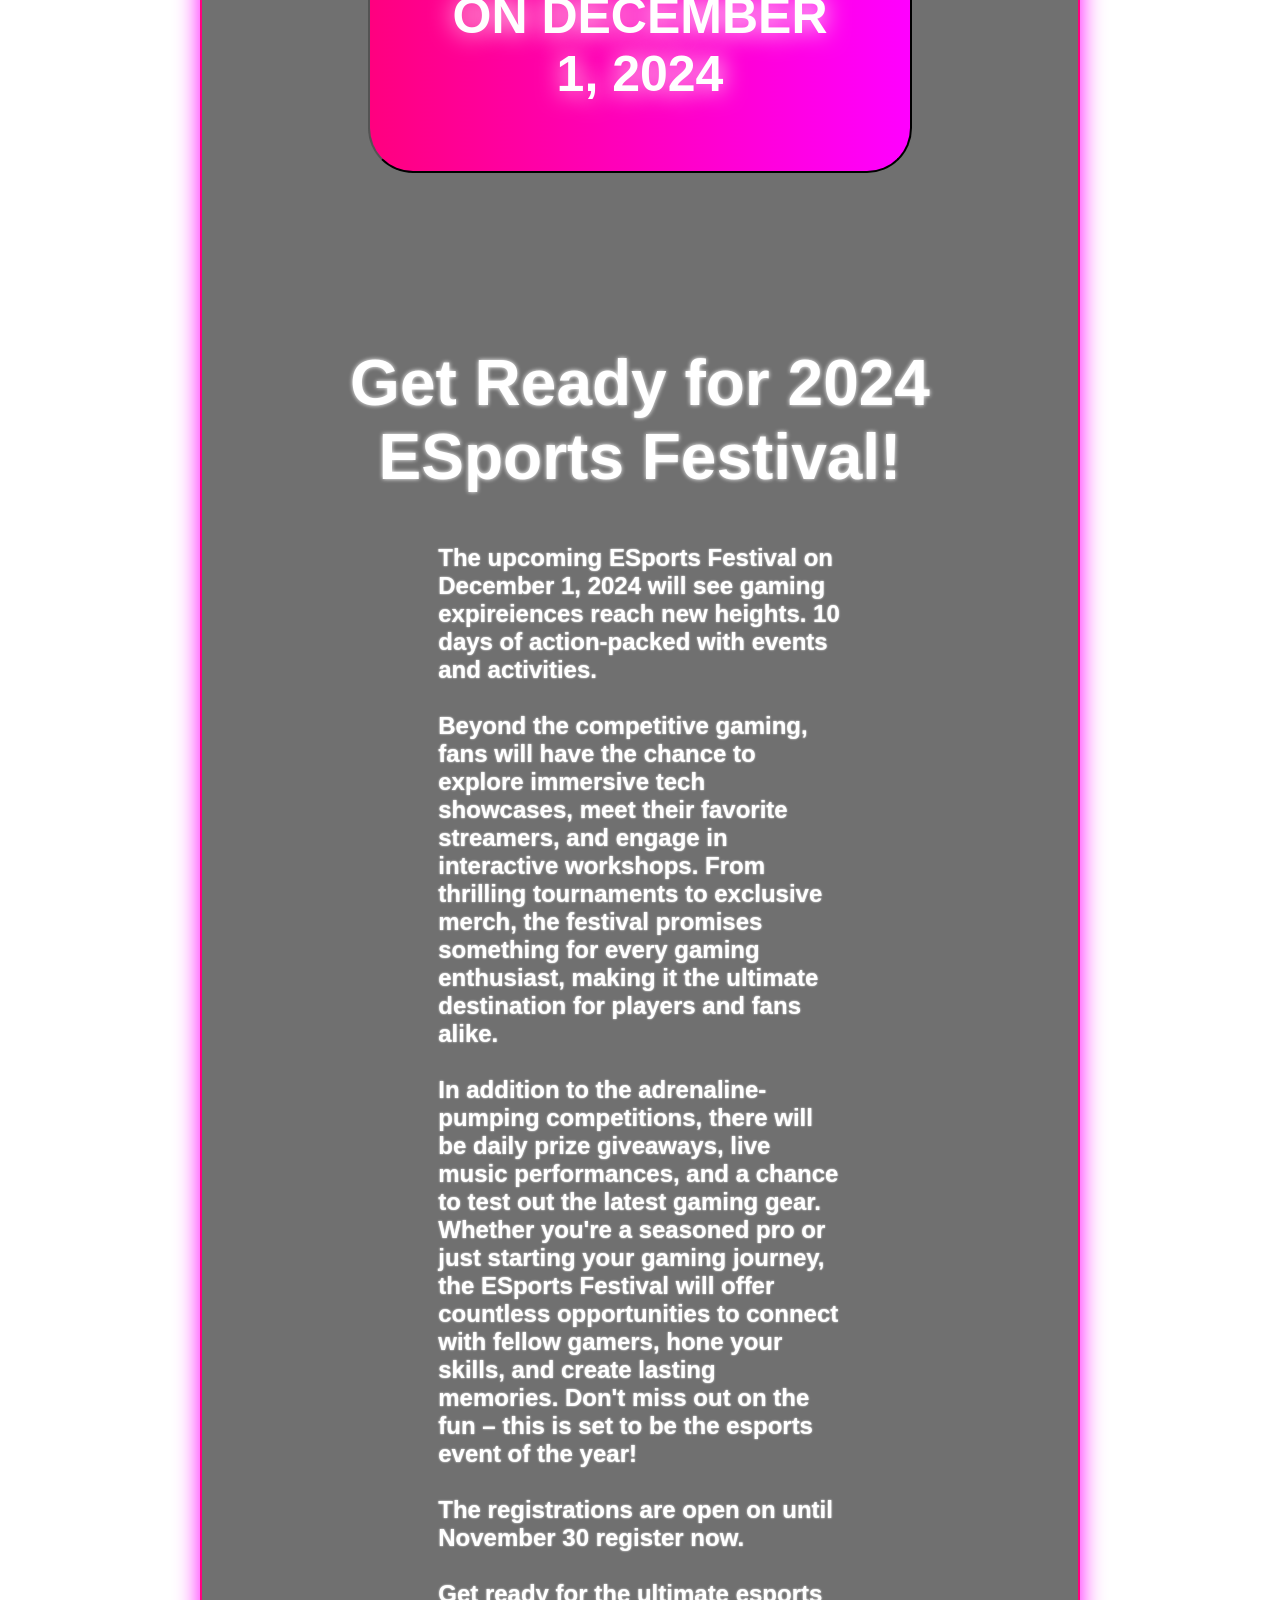
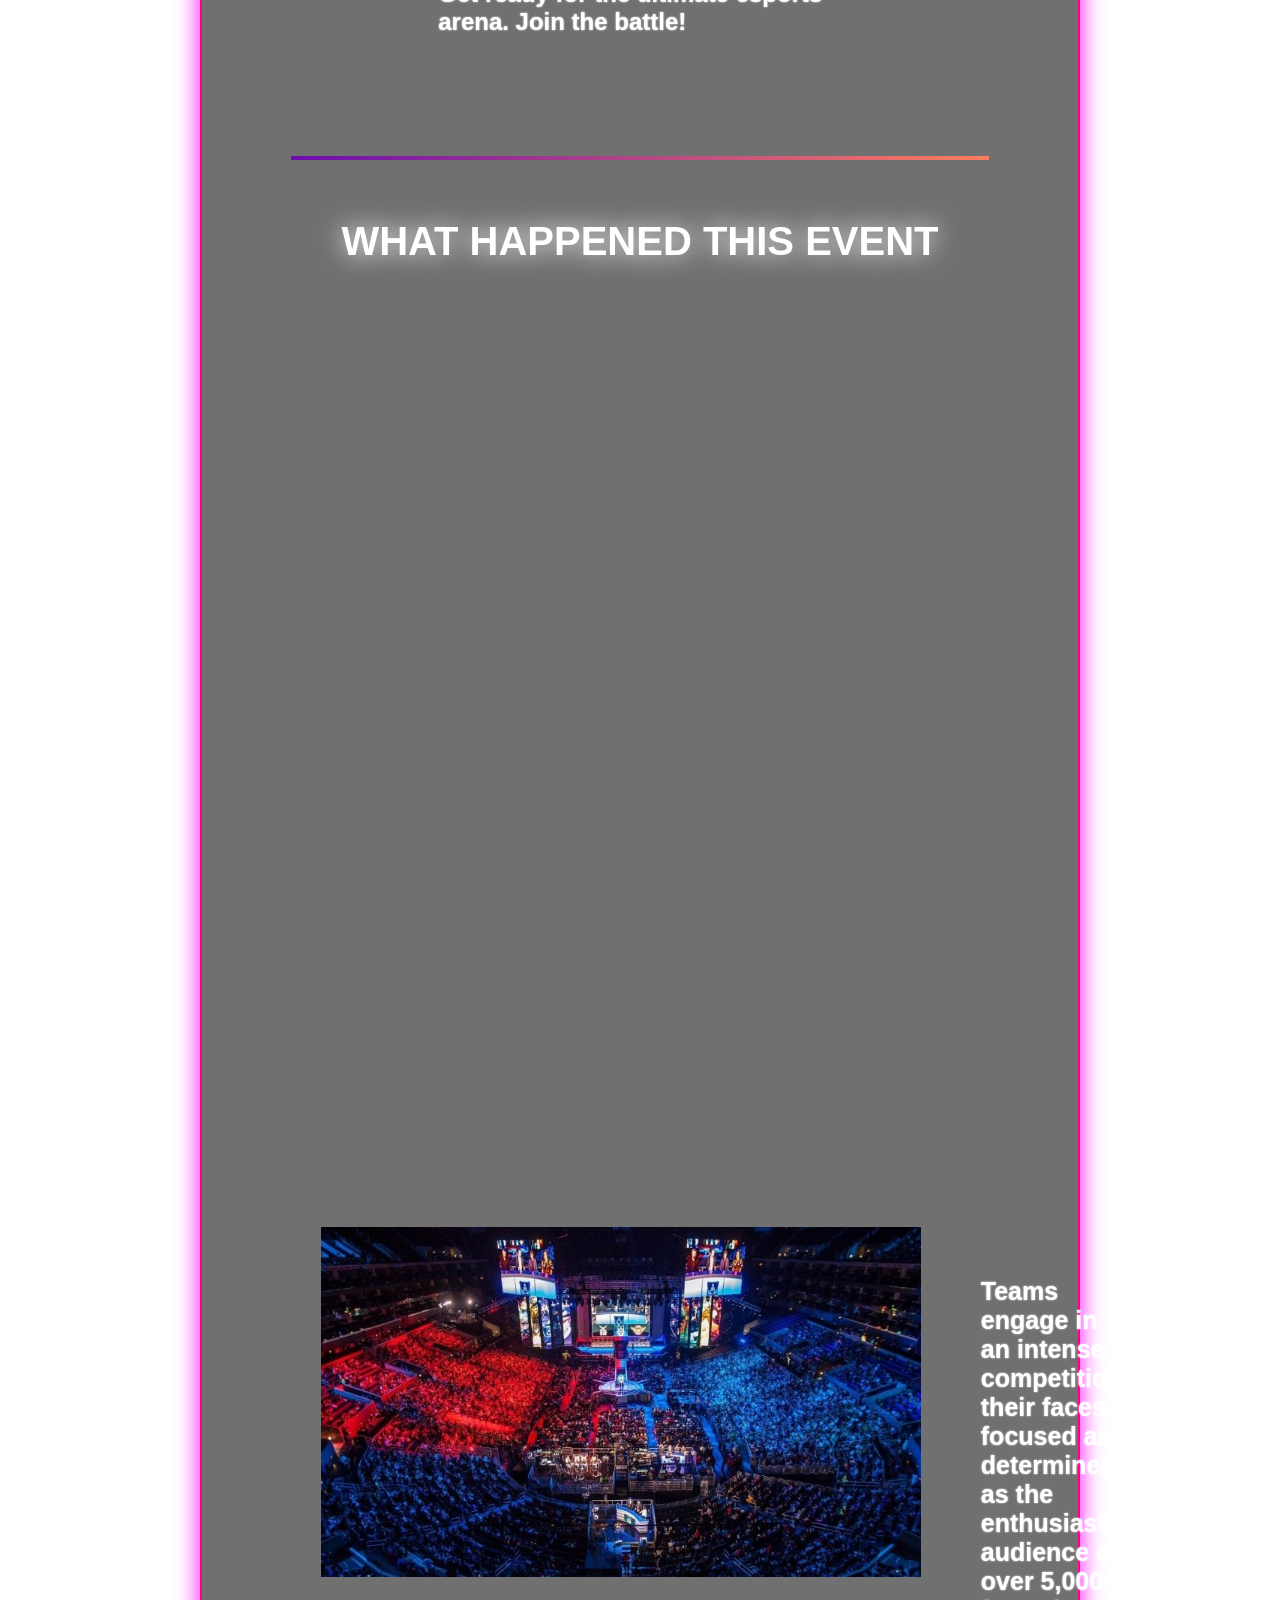
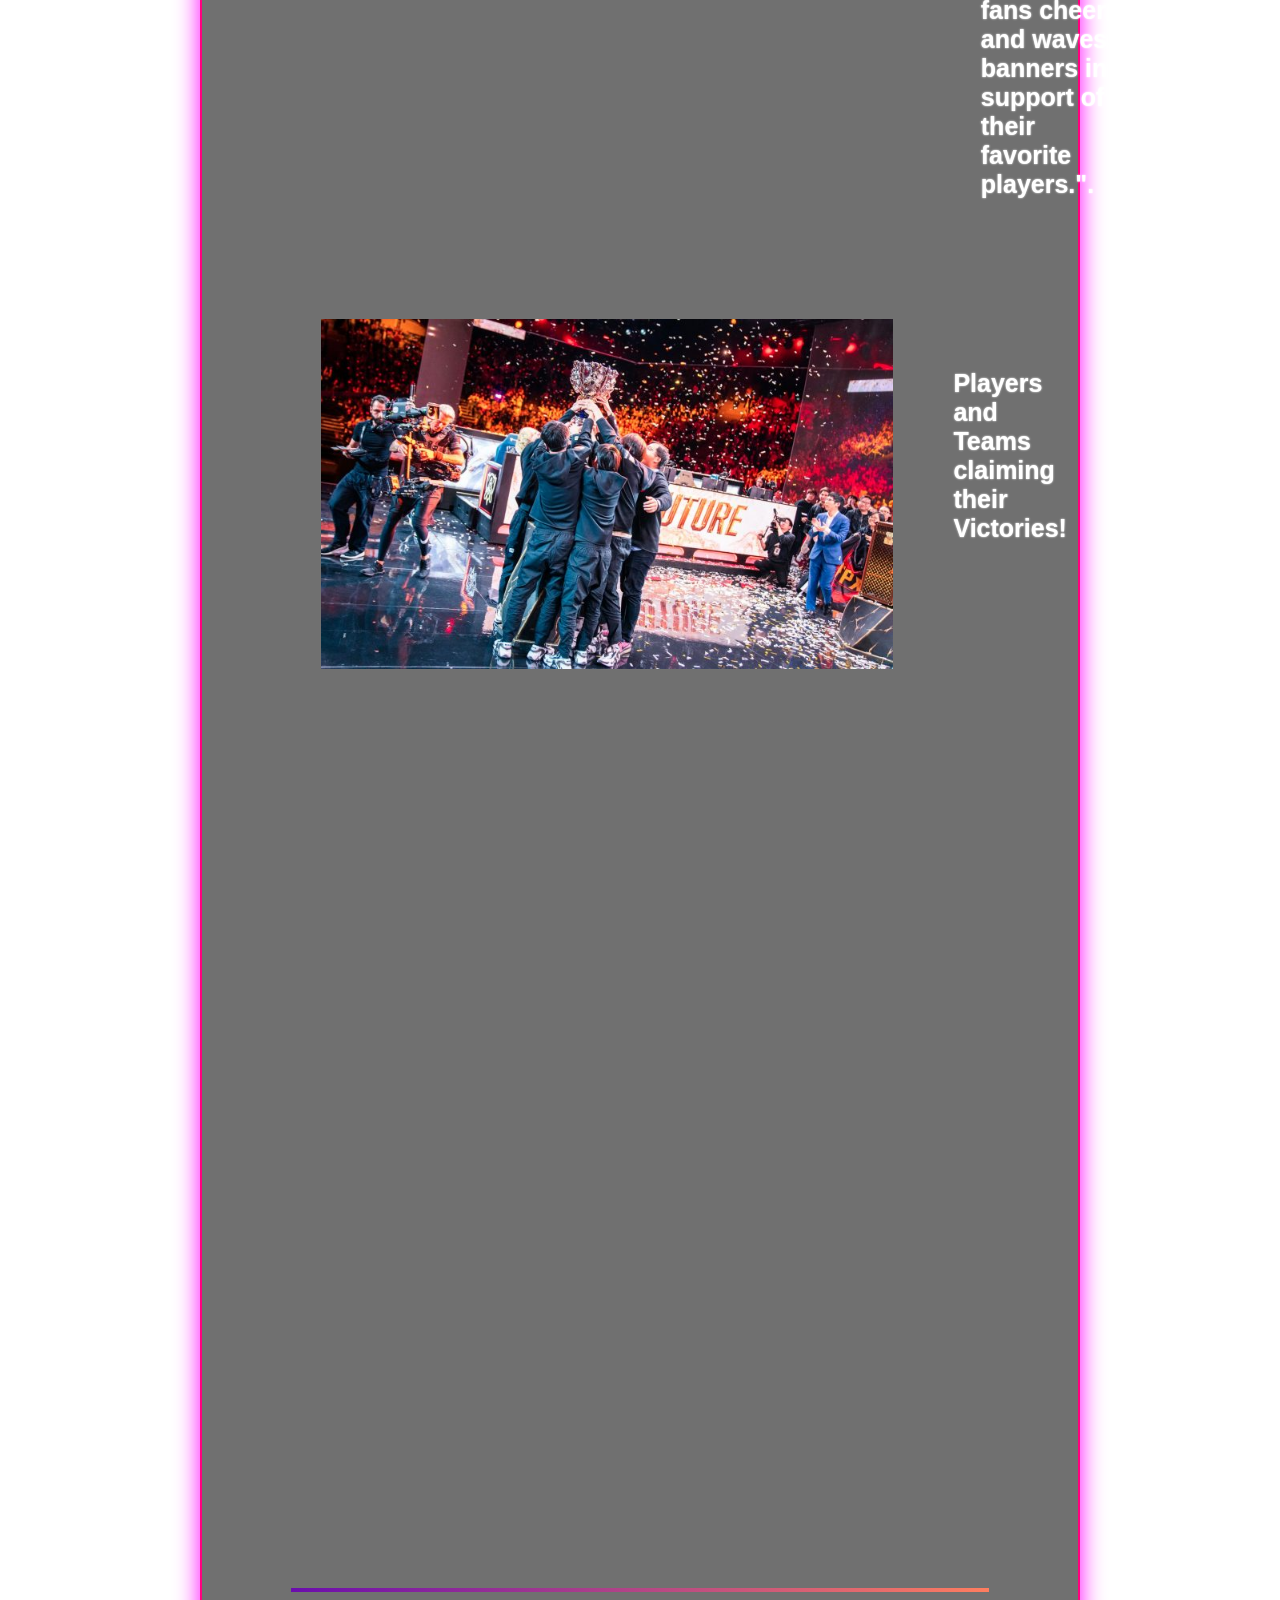
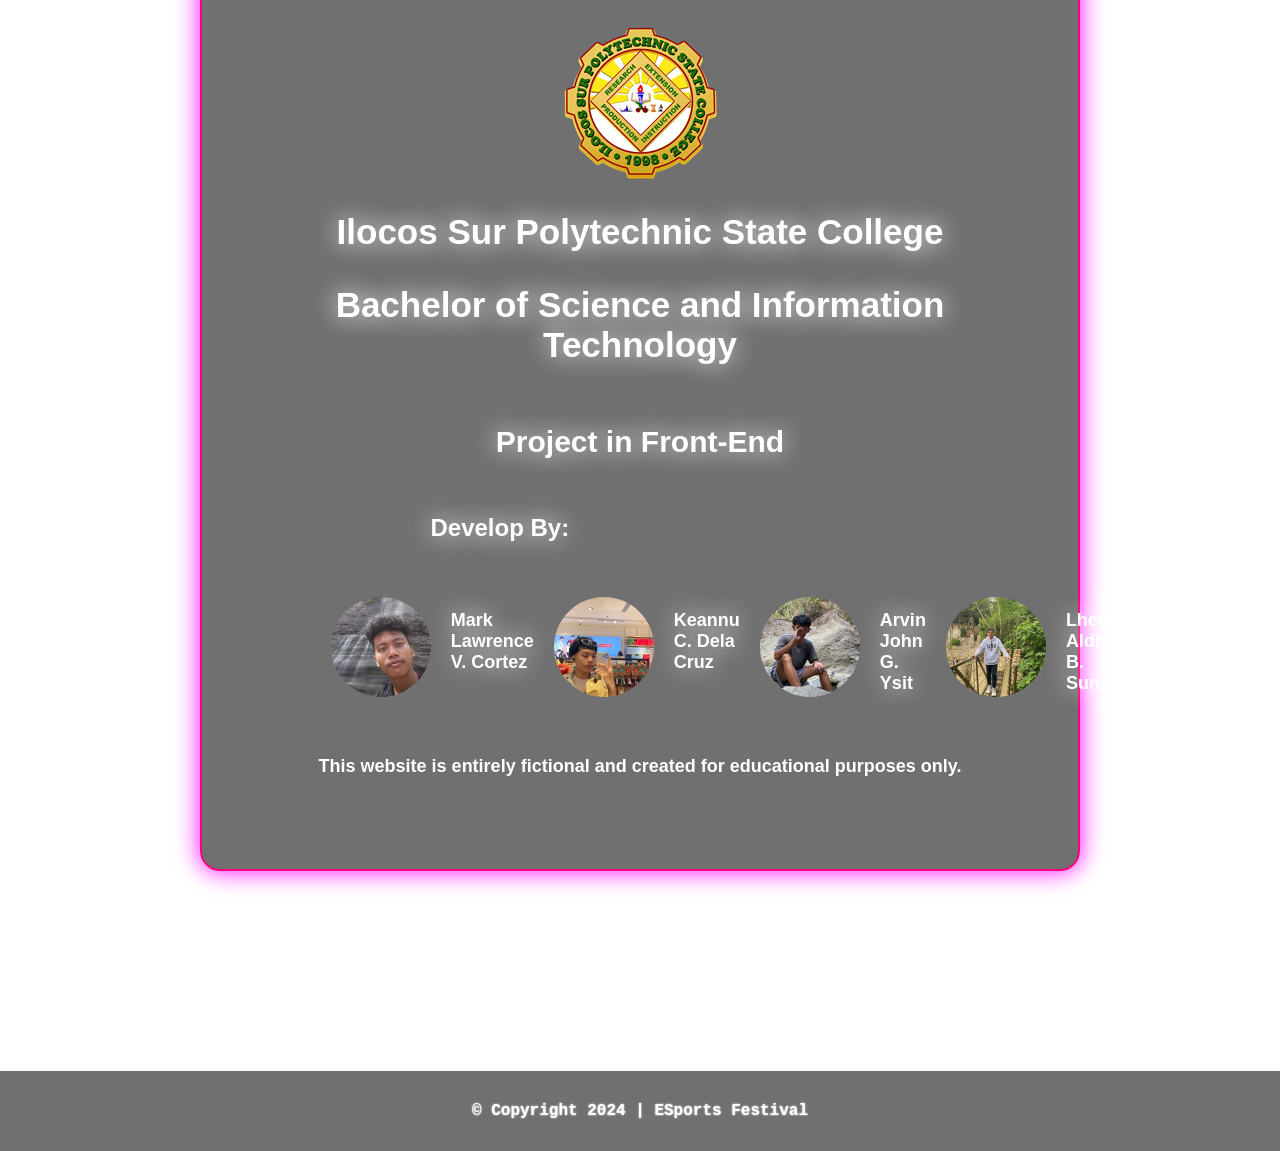
==== commit e59f47c1: "a" ====
--- a/schoolstuff/esportsfestival/index.html
+++ b/schoolstuff/esportsfestival/index.html
@@ -33,10 +33,8 @@
   <!-- video source https://www.youtube.com/watch?v=XB7Lzt_stNY&t=5s -->
   <!-- edited source https://youtu.be/AmahHqZ_A8Y -->
   <!-- Video Intro --> 
-  <div class="video-container">
-    <video autoplay loop muted>
-      <source src="video/vid.mp4" type="video/mp4">
-    </video>
+  <div class="gif-container">
+    <img src="gif/gif.gif" alt="">
   </div>
 
   <!-- Center logo-->
--- a/schoolstuff/esportsfestival/css/home.css
+++ b/schoolstuff/esportsfestival/css/home.css
@@ -1,11 +1,14 @@
 /* Video Style */
-.video {
-  height: 100%;
-  width: 100%;
+.gif-container {
+  margin: 0;
+  height: auto;
+  width: auto;
   z-index: -1;
-  margin-top: -100vh;
-  position: fixed;
-  top: 0;
+}
+
+.gif-container img {
+  height: 1080px;
+  width: 1920px;
 }
 
 /* Center logo */
